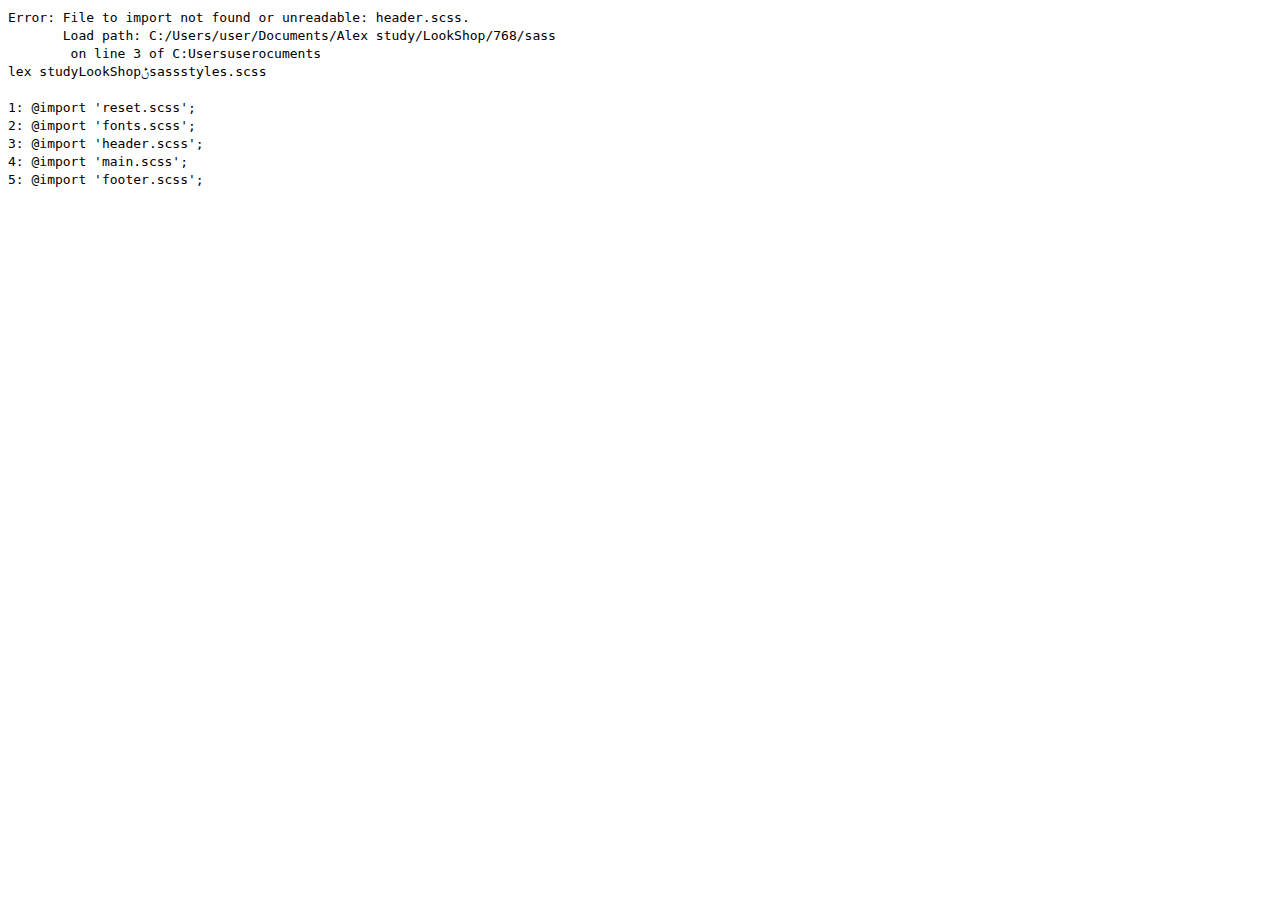
==== 768/index.html @ fcbd7b85 "starting 768 type of lookshop page" ====
<!DOCTYPE html>
<html lang="en">
<head>
  <meta charset="UTF-8">
  <meta http-equiv="X-UA-Compatible" content="IE=edge">
  <meta name="viewport" content="width=device-width, initial-scale=1.0">
  <title>Lookshop</title>
  <link rel="stylesheet" href="css/styles.css">
</head>
<body>
  
</body>
</html>
---- 768/css/styles.css ----
/*
Error: File to import not found or unreadable: header.scss.
       Load path: C:/Users/user/Documents/Alex study/LookShop/768/sass
        on line 3 of C:\Users\user\Documents\Alex study\LookShop\768\sass\styles.scss

1: @import 'reset.scss';
2: @import 'fonts.scss';
3: @import 'header.scss';
4: @import 'main.scss';
5: @import 'footer.scss';

Backtrace:
C:\Users\user\Documents\Alex study\LookShop\768\sass\styles.scss:3
C:/Program Files (x86)/Koala/rubygems/gems/sass-3.5.2/lib/sass/tree/import_node.rb:67:in `rescue in import'
C:/Program Files (x86)/Koala/rubygems/gems/sass-3.5.2/lib/sass/tree/import_node.rb:45:in `import'
C:/Program Files (x86)/Koala/rubygems/gems/sass-3.5.2/lib/sass/tree/import_node.rb:28:in `imported_file'
C:/Program Files (x86)/Koala/rubygems/gems/sass-3.5.2/lib/sass/tree/import_node.rb:37:in `css_import?'
C:/Program Files (x86)/Koala/rubygems/gems/sass-3.5.2/lib/sass/tree/visitors/perform.rb:314:in `visit_import'
C:/Program Files (x86)/Koala/rubygems/gems/sass-3.5.2/lib/sass/tree/visitors/base.rb:36:in `visit'
C:/Program Files (x86)/Koala/rubygems/gems/sass-3.5.2/lib/sass/tree/visitors/perform.rb:162:in `block in visit'
C:/Program Files (x86)/Koala/rubygems/gems/sass-3.5.2/lib/sass/stack.rb:79:in `block in with_base'
C:/Program Files (x86)/Koala/rubygems/gems/sass-3.5.2/lib/sass/stack.rb:135:in `with_frame'
C:/Program Files (x86)/Koala/rubygems/gems/sass-3.5.2/lib/sass/stack.rb:79:in `with_base'
C:/Program Files (x86)/Koala/rubygems/gems/sass-3.5.2/lib/sass/tree/visitors/perform.rb:162:in `visit'
C:/Program Files (x86)/Koala/rubygems/gems/sass-3.5.2/lib/sass/tree/visitors/base.rb:52:in `block in visit_children'
C:/Program Files (x86)/Koala/rubygems/gems/sass-3.5.2/lib/sass/tree/visitors/base.rb:52:in `map'
C:/Program Files (x86)/Koala/rubygems/gems/sass-3.5.2/lib/sass/tree/visitors/base.rb:52:in `visit_children'
C:/Program Files (x86)/Koala/rubygems/gems/sass-3.5.2/lib/sass/tree/visitors/perform.rb:171:in `block in visit_children'
C:/Program Files (x86)/Koala/rubygems/gems/sass-3.5.2/lib/sass/tree/visitors/perform.rb:183:in `with_environment'
C:/Program Files (x86)/Koala/rubygems/gems/sass-3.5.2/lib/sass/tree/visitors/perform.rb:170:in `visit_children'
C:/Program Files (x86)/Koala/rubygems/gems/sass-3.5.2/lib/sass/tree/visitors/base.rb:36:in `block in visit'
C:/Program Files (x86)/Koala/rubygems/gems/sass-3.5.2/lib/sass/tree/visitors/perform.rb:190:in `visit_root'
C:/Program Files (x86)/Koala/rubygems/gems/sass-3.5.2/lib/sass/tree/visitors/base.rb:36:in `visit'
C:/Program Files (x86)/Koala/rubygems/gems/sass-3.5.2/lib/sass/tree/visitors/perform.rb:161:in `visit'
C:/Program Files (x86)/Koala/rubygems/gems/sass-3.5.2/lib/sass/tree/visitors/perform.rb:10:in `visit'
C:/Program Files (x86)/Koala/rubygems/gems/sass-3.5.2/lib/sass/tree/root_node.rb:36:in `css_tree'
C:/Program Files (x86)/Koala/rubygems/gems/sass-3.5.2/lib/sass/tree/root_node.rb:29:in `render_with_sourcemap'
C:/Program Files (x86)/Koala/rubygems/gems/sass-3.5.2/lib/sass/engine.rb:389:in `_render_with_sourcemap'
C:/Program Files (x86)/Koala/rubygems/gems/sass-3.5.2/lib/sass/engine.rb:307:in `render_with_sourcemap'
C:/Program Files (x86)/Koala/rubygems/gems/sass-3.5.2/lib/sass/exec/sass_scss.rb:391:in `run'
C:/Program Files (x86)/Koala/rubygems/gems/sass-3.5.2/lib/sass/exec/sass_scss.rb:63:in `process_result'
C:/Program Files (x86)/Koala/rubygems/gems/sass-3.5.2/lib/sass/exec/base.rb:52:in `parse'
C:/Program Files (x86)/Koala/rubygems/gems/sass-3.5.2/lib/sass/exec/base.rb:19:in `parse!'
C:/Program Files (x86)/Koala/rubygems/gems/sass-3.5.2/bin/sass:13:in `<top (required)>'
C:/Program Files (x86)/Koala/bin/sass:22:in `load'
C:/Program Files (x86)/Koala/bin/sass:22:in `<main>'
*/
body:before {
  white-space: pre;
  font-family: monospace;
  content: "Error: File to import not found or unreadable: header.scss.\A        Load path: C:/Users/user/Documents/Alex study/LookShop/768/sass\A         on line 3 of C:\Users\user\Documents\Alex study\LookShop\768\sass\styles.scss\A \A 1: @import 'reset.scss';\A 2: @import 'fonts.scss';\A 3: @import 'header.scss';\A 4: @import 'main.scss';\A 5: @import 'footer.scss';"; }
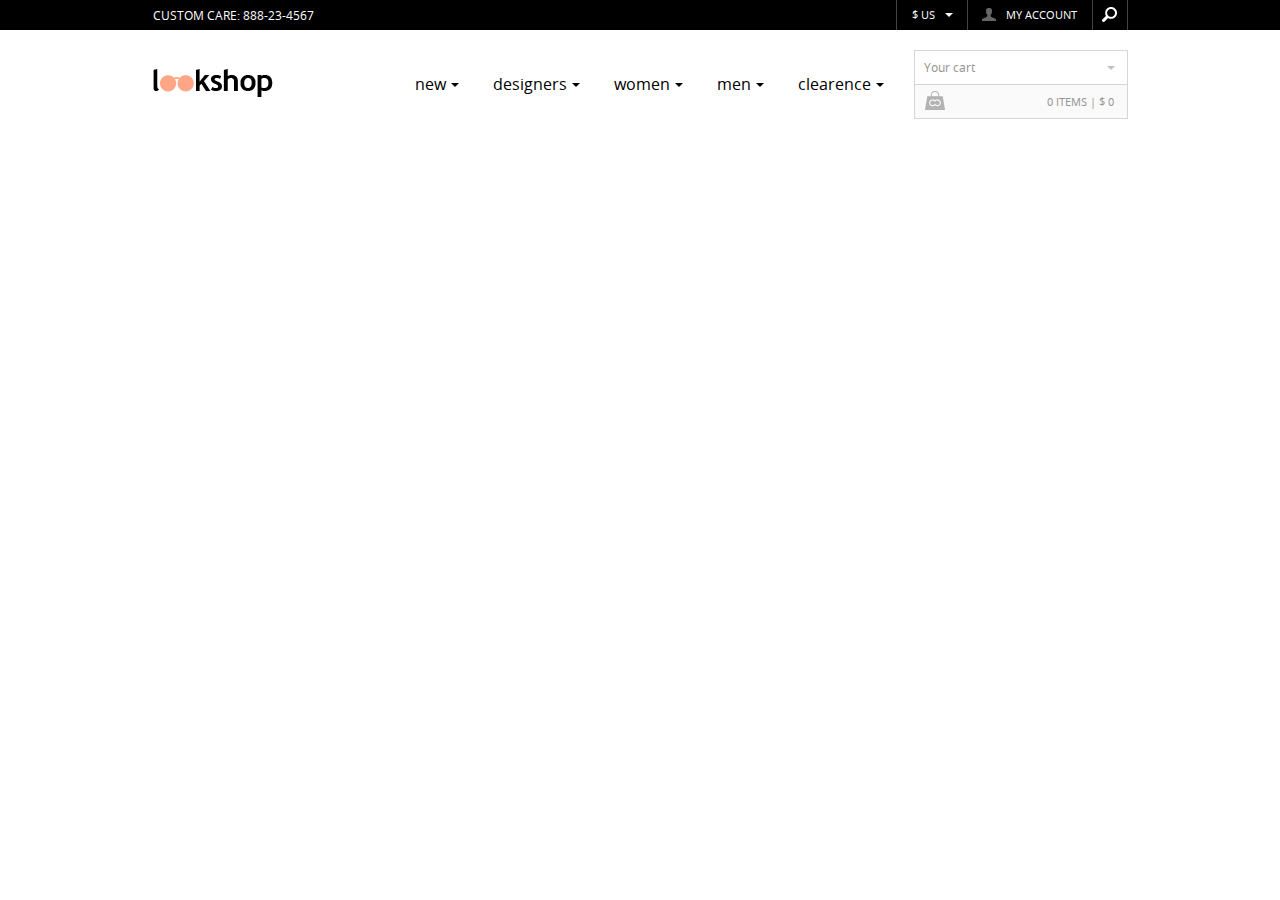
==== commit 09b85b45: "create 768 type of header part" ====
--- a/768/index.html
+++ b/768/index.html
@@ -8,6 +8,81 @@
   <link rel="stylesheet" href="css/styles.css">
 </head>
 <body>
-  
+<!-- header -->
+  <header class="header-wrapper">
+    <div class="header-top-container">
+      <div class="header-top-block header-work-block">
+        <a class="custom-care-link" href="tel:888234567">custom care: 888-23-4567</a>
+        <div class="my-account-block">
+          <div class="country-box">
+            <input class="country-item" type="checkbox">
+            <p class="country-name">$ us</p>
+            <span></span>
+            <ul class="country-list">
+              <li>&#8364; de</li>
+              <li>&#8364; fr</li>
+              <li>&#8364; it</li>
+              <li>&#8372; ukr</li>
+            </ul>
+          </div>
+          <a class="my-account-link" href="#">
+            <img src="img/user-icon.png" alt="user-icon">
+            my account
+          </a>
+          <button class="search-button" type="button">
+            <img src="img/search-icon.png" alt="search-icon">
+          </button>
+        </div>
+      </div>
+    </div>
+    <div class="header-bottom-container">
+      <div class="header-bottom-block header-work-block">
+        <a class="logo" href="#">
+          <img src="img/logo.png" alt="logo">
+        </a>
+        <nav class="navigation-list">
+          <a href="#">new</a>
+          <a href="#">designers</a>
+          <a href="#">women</a>
+          <a href="#">men</a>
+          <a href="#">clearence</a>
+        </nav>
+        <div class="cart-basket-block">
+          <div class="Your-cart-box">
+            <p class="Your-cart-item">Your cart</p>
+            <span class="drop-down"></span>
+            <input type="checkbox">
+            <ul class="cart-list">
+              <li class="cart-list-item">0000 0000 0000 0000</li>
+              <li class="cart-list-item">1111 1111 1111 1111</li>
+              <li class="cart-list-item">2222 2222 2222 2222</li>
+              <li class="cart-list-item">3333 3333 3333 3333</li>
+            </ul>
+          </div>
+          <div class="basket-box">
+            <a href="#">
+              <img src="img/Vector_Smart_Object.png" alt="basket-icon">
+            </a>
+            <p class="basket-description">0 items  |  $ 0</p>
+          </div>
+        </div>
+        <div class="header-tablet-nav-menu-block header-work-block">
+          <input id="ckeck-menu" type="checkbox">
+          <label class="menu-title" for="ckeck-menu">menu</label>
+          <span class="burger-line first"></span>
+          <span class="burger-line second"></span>
+          <span class="burger-line third"></span>
+          <span class="burger-line fourth"></span>
+          <nav class="nav-menu">
+            <a href="#">new</a>
+            <a href="#">designers</a>
+            <a href="#">women</a>
+            <a href="#">men</a>
+            <a href="#">clearence</a>
+          </nav>
+        </div>
+      </div> 
+    </div>
+  </header>
 </body>
 </html>--- a/768/css/styles.css
+++ b/768/css/styles.css
@@ -1,51 +1,404 @@
-/*
-Error: File to import not found or unreadable: header.scss.
-       Load path: C:/Users/user/Documents/Alex study/LookShop/768/sass
-        on line 3 of C:\Users\user\Documents\Alex study\LookShop\768\sass\styles.scss
-
-1: @import 'reset.scss';
-2: @import 'fonts.scss';
-3: @import 'header.scss';
-4: @import 'main.scss';
-5: @import 'footer.scss';
-
-Backtrace:
-C:\Users\user\Documents\Alex study\LookShop\768\sass\styles.scss:3
-C:/Program Files (x86)/Koala/rubygems/gems/sass-3.5.2/lib/sass/tree/import_node.rb:67:in `rescue in import'
-C:/Program Files (x86)/Koala/rubygems/gems/sass-3.5.2/lib/sass/tree/import_node.rb:45:in `import'
-C:/Program Files (x86)/Koala/rubygems/gems/sass-3.5.2/lib/sass/tree/import_node.rb:28:in `imported_file'
-C:/Program Files (x86)/Koala/rubygems/gems/sass-3.5.2/lib/sass/tree/import_node.rb:37:in `css_import?'
-C:/Program Files (x86)/Koala/rubygems/gems/sass-3.5.2/lib/sass/tree/visitors/perform.rb:314:in `visit_import'
-C:/Program Files (x86)/Koala/rubygems/gems/sass-3.5.2/lib/sass/tree/visitors/base.rb:36:in `visit'
-C:/Program Files (x86)/Koala/rubygems/gems/sass-3.5.2/lib/sass/tree/visitors/perform.rb:162:in `block in visit'
-C:/Program Files (x86)/Koala/rubygems/gems/sass-3.5.2/lib/sass/stack.rb:79:in `block in with_base'
-C:/Program Files (x86)/Koala/rubygems/gems/sass-3.5.2/lib/sass/stack.rb:135:in `with_frame'
-C:/Program Files (x86)/Koala/rubygems/gems/sass-3.5.2/lib/sass/stack.rb:79:in `with_base'
-C:/Program Files (x86)/Koala/rubygems/gems/sass-3.5.2/lib/sass/tree/visitors/perform.rb:162:in `visit'
-C:/Program Files (x86)/Koala/rubygems/gems/sass-3.5.2/lib/sass/tree/visitors/base.rb:52:in `block in visit_children'
-C:/Program Files (x86)/Koala/rubygems/gems/sass-3.5.2/lib/sass/tree/visitors/base.rb:52:in `map'
-C:/Program Files (x86)/Koala/rubygems/gems/sass-3.5.2/lib/sass/tree/visitors/base.rb:52:in `visit_children'
-C:/Program Files (x86)/Koala/rubygems/gems/sass-3.5.2/lib/sass/tree/visitors/perform.rb:171:in `block in visit_children'
-C:/Program Files (x86)/Koala/rubygems/gems/sass-3.5.2/lib/sass/tree/visitors/perform.rb:183:in `with_environment'
-C:/Program Files (x86)/Koala/rubygems/gems/sass-3.5.2/lib/sass/tree/visitors/perform.rb:170:in `visit_children'
-C:/Program Files (x86)/Koala/rubygems/gems/sass-3.5.2/lib/sass/tree/visitors/base.rb:36:in `block in visit'
-C:/Program Files (x86)/Koala/rubygems/gems/sass-3.5.2/lib/sass/tree/visitors/perform.rb:190:in `visit_root'
-C:/Program Files (x86)/Koala/rubygems/gems/sass-3.5.2/lib/sass/tree/visitors/base.rb:36:in `visit'
-C:/Program Files (x86)/Koala/rubygems/gems/sass-3.5.2/lib/sass/tree/visitors/perform.rb:161:in `visit'
-C:/Program Files (x86)/Koala/rubygems/gems/sass-3.5.2/lib/sass/tree/visitors/perform.rb:10:in `visit'
-C:/Program Files (x86)/Koala/rubygems/gems/sass-3.5.2/lib/sass/tree/root_node.rb:36:in `css_tree'
-C:/Program Files (x86)/Koala/rubygems/gems/sass-3.5.2/lib/sass/tree/root_node.rb:29:in `render_with_sourcemap'
-C:/Program Files (x86)/Koala/rubygems/gems/sass-3.5.2/lib/sass/engine.rb:389:in `_render_with_sourcemap'
-C:/Program Files (x86)/Koala/rubygems/gems/sass-3.5.2/lib/sass/engine.rb:307:in `render_with_sourcemap'
-C:/Program Files (x86)/Koala/rubygems/gems/sass-3.5.2/lib/sass/exec/sass_scss.rb:391:in `run'
-C:/Program Files (x86)/Koala/rubygems/gems/sass-3.5.2/lib/sass/exec/sass_scss.rb:63:in `process_result'
-C:/Program Files (x86)/Koala/rubygems/gems/sass-3.5.2/lib/sass/exec/base.rb:52:in `parse'
-C:/Program Files (x86)/Koala/rubygems/gems/sass-3.5.2/lib/sass/exec/base.rb:19:in `parse!'
-C:/Program Files (x86)/Koala/rubygems/gems/sass-3.5.2/bin/sass:13:in `<top (required)>'
-C:/Program Files (x86)/Koala/bin/sass:22:in `load'
-C:/Program Files (x86)/Koala/bin/sass:22:in `<main>'
-*/
-body:before {
-  white-space: pre;
-  font-family: monospace;
-  content: "Error: File to import not found or unreadable: header.scss.\A        Load path: C:/Users/user/Documents/Alex study/LookShop/768/sass\A         on line 3 of C:\Users\user\Documents\Alex study\LookShop\768\sass\styles.scss\A \A 1: @import 'reset.scss';\A 2: @import 'fonts.scss';\A 3: @import 'header.scss';\A 4: @import 'main.scss';\A 5: @import 'footer.scss';"; }
+html, body, div, span, applet, object, iframe,
+h1, h2, h3, h4, h5, h6, p, blockquote, pre,
+a, abbr, acronym, address, big, cite, code,
+del, dfn, em, img, ins, kbd, q, s, samp,
+small, strike, strong, sub, sup, tt, var,
+b, u, i, center,
+dl, dt, dd, ol, ul, li,
+fieldset, form, label, legend,
+table, caption, tbody, tfoot, thead, tr, th, td,
+article, aside, canvas, details, embed,
+figure, figcaption, footer, header, hgroup,
+menu, nav, output, ruby, section, summary,
+time, mark, audio, video {
+  margin: 0;
+  padding: 0;
+  border: 0;
+  font-size: 100%;
+  font: inherit;
+  vertical-align: baseline; }
+
+/* HTML5 display-role reset for older browsers */
+article, aside, details, figcaption, figure,
+footer, header, hgroup, menu, nav, section {
+  display: block; }
+
+body {
+  line-height: 1; }
+
+ol, ul {
+  list-style: none; }
+
+blockquote, q {
+  quotes: none; }
+
+blockquote:before, blockquote:after,
+q:before, q:after {
+  content: '';
+  content: none; }
+
+table {
+  border-collapse: collapse;
+  border-spacing: 0; }
+
+* {
+  box-sizing: border-box; }
+
+body {
+  min-height: 100%;
+  overflow: hidden; }
+
+a {
+  text-decoration: none; }
+
+button,
+input {
+  margin: 0;
+  padding: 0;
+  cursor: pointer; }
+
+/*! Generated by Font Squirrel (https://www.fontsquirrel.com) on June 30, 2021 */
+@font-face {
+  font-family: 'open_sansbold';
+  src: url("../css/fonts/opensans/opensans-bold-webfont.eot");
+  src: url("../css/fonts/opensans/opensans-bold-webfont.eot?#iefix") format("embedded-opentype"), url("../css/fonts/opensans/opensans-bold-webfont.woff2") format("woff2"), url("../css/fonts/opensans/opensans-bold-webfont.woff") format("woff"), url("../css/fonts/opensans/opensans-bold-webfont.ttf") format("truetype"), url("../css/fonts/opensans/opensans-bold-webfont.svg#open_sansbold") format("svg");
+  font-weight: normal;
+  font-style: normal; }
+@font-face {
+  font-family: 'open_sansbold_italic';
+  src: url("../css/fonts/opensans/opensans-bolditalic-webfont.eot");
+  src: url("../css/fonts/opensans/opensans-bolditalic-webfont.eot?#iefix") format("embedded-opentype"), url("../css/fonts/opensans/opensans-bolditalic-webfont.woff2") format("woff2"), url("../css/fonts/opensans/opensans-bolditalic-webfont.woff") format("woff"), url("../css/fonts/opensans/opensans-bolditalic-webfont.ttf") format("truetype"), url("../css/fonts/opensans/opensans-bolditalic-webfont.svg#open_sansbold_italic") format("svg");
+  font-weight: normal;
+  font-style: normal; }
+@font-face {
+  font-family: 'open_sansextrabold';
+  src: url("../css/fonts/opensans/opensans-extrabold-webfont.eot");
+  src: url("../css/fonts/opensans/opensans-extrabold-webfont.eot?#iefix") format("embedded-opentype"), url("../css/fonts/opensans/opensans-extrabold-webfont.woff2") format("woff2"), url("../css/fonts/opensans/opensans-extrabold-webfont.woff") format("woff"), url("../css/fonts/opensans/opensans-extrabold-webfont.ttf") format("truetype"), url("../css/fonts/opensans/opensans-extrabold-webfont.svg#open_sansextrabold") format("svg");
+  font-weight: normal;
+  font-style: normal; }
+@font-face {
+  font-family: 'open_sansitalic';
+  src: url("../css/fonts/opensans/opensans-italic-webfont.eot");
+  src: url("../css/fonts/opensans/opensans-italic-webfont.eot?#iefix") format("embedded-opentype"), url("../css/fonts/opensans/opensans-italic-webfont.woff2") format("woff2"), url("../css/fonts/opensans/opensans-italic-webfont.woff") format("woff"), url("../css/fonts/opensans/opensans-italic-webfont.ttf") format("truetype"), url("../css/fonts/opensans/opensans-italic-webfont.svg#open_sansitalic") format("svg");
+  font-weight: normal;
+  font-style: normal; }
+@font-face {
+  font-family: 'open_sanslight';
+  src: url("../css/fonts/opensans/opensans-light-webfont.eot");
+  src: url("../css/fonts/opensans/opensans-light-webfont.eot?#iefix") format("embedded-opentype"), url("../css/fonts/opensans/opensans-light-webfont.woff2") format("woff2"), url("../css/fonts/opensans/opensans-light-webfont.woff") format("woff"), url("../css/fonts/opensans/opensans-light-webfont.ttf") format("truetype"), url("../css/fonts/opensans/opensans-light-webfont.svg#open_sanslight") format("svg");
+  font-weight: normal;
+  font-style: normal; }
+@font-face {
+  font-family: 'open_sanslight_italic';
+  src: url("../css/fonts/opensans/opensans-lightitalic-webfont.eot");
+  src: url("../css/fonts/opensans/opensans-lightitalic-webfont.eot?#iefix") format("embedded-opentype"), url("../css/fonts/opensans/opensans-lightitalic-webfont.woff2") format("woff2"), url("../css/fonts/opensans/opensans-lightitalic-webfont.woff") format("woff"), url("../css/fonts/opensans/opensans-lightitalic-webfont.ttf") format("truetype"), url("../css/fonts/opensans/opensans-lightitalic-webfont.svg#open_sanslight_italic") format("svg");
+  font-weight: normal;
+  font-style: normal; }
+@font-face {
+  font-family: 'open_sansregular';
+  src: url("../css/fonts/opensans/opensans-regular-webfont.eot");
+  src: url("../css/fonts/opensans/opensans-regular-webfont.eot?#iefix") format("embedded-opentype"), url("../css/fonts/opensans/opensans-regular-webfont.woff2") format("woff2"), url("../css/fonts/opensans/opensans-regular-webfont.woff") format("woff"), url("../css/fonts/opensans/opensans-regular-webfont.ttf") format("truetype"), url("../css/fonts/opensans/opensans-regular-webfont.svg#open_sansregular") format("svg");
+  font-weight: normal;
+  font-style: normal; }
+@font-face {
+  font-family: 'open_sanssemibold';
+  src: url("../css/fonts/opensans/opensans-semibold-webfont.eot");
+  src: url("../css/fonts/opensans/opensans-semibold-webfont.eot?#iefix") format("embedded-opentype"), url("../css/fonts/opensans/opensans-semibold-webfont.woff2") format("woff2"), url("../css/fonts/opensans/opensans-semibold-webfont.woff") format("woff"), url("../css/fonts/opensans/opensans-semibold-webfont.ttf") format("truetype"), url("../css/fonts/opensans/opensans-semibold-webfont.svg#open_sanssemibold") format("svg");
+  font-weight: normal;
+  font-style: normal; }
+@font-face {
+  font-family: 'open_sanssemibold_italic';
+  src: url("../css/fonts/opensans/opensans-semibolditalic-webfont.eot");
+  src: url("../css/fonts/opensans/opensans-semibolditalic-webfont.eot?#iefix") format("embedded-opentype"), url("../css/fonts/opensans/opensans-semibolditalic-webfont.woff2") format("woff2"), url("../css/fonts/opensans/opensans-semibolditalic-webfont.woff") format("woff"), url("../css/fonts/opensans/opensans-semibolditalic-webfont.ttf") format("truetype"), url("../css/fonts/opensans/opensans-semibolditalic-webfont.svg#open_sanssemibold_italic") format("svg");
+  font-weight: normal;
+  font-style: normal; }
+/*! Generated by Font Squirrel (https://www.fontsquirrel.com) on August 31, 2021 */
+@font-face {
+  font-family: 'open_sans_condensedbold';
+  src: url("../css/fonts/opensans_condensed/opensanscondensed-bold-webfont.eot");
+  src: url("../css/fonts/opensans_condensed/opensanscondensed-bold-webfont.eot?#iefix") format("embedded-opentype"), url("../css/fonts/opensans_condensed/opensanscondensed-bold-webfont.woff2") format("woff2"), url("../css/fonts/opensans_condensed/opensanscondensed-bold-webfont.woff") format("woff"), url("../css/fonts/opensans_condensed/opensanscondensed-bold-webfont.ttf") format("truetype"), url("../css/fonts/opensans_condensed/opensanscondensed-bold-webfont.svg#open_sans_condensedbold") format("svg");
+  font-weight: normal;
+  font-style: normal; }
+@font-face {
+  font-family: 'open_sans_condensedlight';
+  src: url("../css/fonts/opensans_condensed/opensanscondensed-light-webfont.eot");
+  src: url("../css/fonts/opensans_condensed/opensanscondensed-light-webfont.eot?#iefix") format("embedded-opentype"), url("../css/fonts/opensans_condensed/opensanscondensed-light-webfont.woff2") format("woff2"), url("../css/fonts/opensans_condensed/opensanscondensed-light-webfont.woff") format("woff"), url("../css/fonts/opensans_condensed/opensanscondensed-light-webfont.ttf") format("truetype"), url("../css/fonts/opensans_condensed/opensanscondensed-light-webfont.svg#open_sans_condensedlight") format("svg");
+  font-weight: normal;
+  font-style: normal; }
+@font-face {
+  font-family: 'open_sans_condensedLtIt';
+  src: url("../css/fonts/opensans_condensed/opensanscondensed-lightitalic-webfont.eot");
+  src: url("../css/fonts/opensans_condensed/opensanscondensed-lightitalic-webfont.eot?#iefix") format("embedded-opentype"), url("../css/fonts/opensans_condensed/opensanscondensed-lightitalic-webfont.woff2") format("woff2"), url("../css/fonts/opensans_condensed/opensanscondensed-lightitalic-webfont.woff") format("woff"), url("../css/fonts/opensans_condensed/opensanscondensed-lightitalic-webfont.ttf") format("truetype"), url("../css/fonts/opensans_condensed/opensanscondensed-lightitalic-webfont.svg#open_sans_condensedLtIt") format("svg");
+  font-weight: normal;
+  font-style: normal; }
+.header-work-block {
+  max-width: 995px;
+  padding: 0 10px;
+  margin: 0 auto;
+  display: flex;
+  align-items: center; }
+
+.header-top-container {
+  background: #000; }
+  .header-top-container .header-top-block {
+    justify-content: space-between; }
+    .header-top-container .header-top-block .custom-care-link {
+      color: #fff;
+      text-transform: uppercase;
+      font-family: "open_sansregular";
+      font-size: 12px; }
+    .header-top-container .header-top-block .my-account-block {
+      display: flex;
+      align-items: center;
+      line-height: 30px;
+      border-right: 1px solid #444; }
+      .header-top-container .header-top-block .my-account-block .country-box {
+        border-left: 1px solid #444;
+        position: relative;
+        padding: 0 14px 0 15px;
+        display: flex;
+        align-items: center; }
+        .header-top-container .header-top-block .my-account-block .country-box .country-item {
+          position: absolute;
+          top: 0;
+          left: 0;
+          width: 100%;
+          height: 100%;
+          opacity: 0; }
+        .header-top-container .header-top-block .my-account-block .country-box .country-name {
+          color: #fff;
+          font-family: "open_sansregular";
+          font-size: 11px;
+          text-transform: uppercase;
+          margin: 0 10px 0 0; }
+        .header-top-container .header-top-block .my-account-block .country-box span {
+          border-top: 4px solid #fff;
+          border-left: 4px solid transparent;
+          border-right: 4px solid transparent; }
+        .header-top-container .header-top-block .my-account-block .country-box .country-list {
+          position: absolute;
+          top: 100%;
+          left: 0;
+          right: 0;
+          display: none;
+          background: #000;
+          padding: 0 0 0 15px;
+          cursor: pointer;
+          z-index: 1; }
+          .header-top-container .header-top-block .my-account-block .country-box .country-list li {
+            color: #fff;
+            line-height: 30px;
+            font-family: "open_sansregular";
+            font-size: 11px;
+            text-transform: uppercase; }
+        .header-top-container .header-top-block .my-account-block .country-box .country-item:checked ~ .country-list {
+          display: block; }
+      .header-top-container .header-top-block .my-account-block .my-account-link {
+        padding: 0 15px 0 14px;
+        color: #fff;
+        text-transform: uppercase;
+        font-family: "open_sansregular";
+        font-size: 11px;
+        border-left: 1px solid #444;
+        border-right: 1px solid #444; }
+        .header-top-container .header-top-block .my-account-block .my-account-link img {
+          margin: 0 7px 0 0;
+          transform: translateY(2px); }
+      .header-top-container .header-top-block .my-account-block .search-button {
+        border: none;
+        background: transparent;
+        padding: 0;
+        line-height: 30px; }
+        .header-top-container .header-top-block .my-account-block .search-button img {
+          width: 100%;
+          padding: 0 10px 0 9px;
+          transform: translateY(3px); }
+
+.header-bottom-block {
+  justify-content: space-between;
+  padding: 20px 10px;
+  flex-wrap: wrap; }
+
+.logo {
+  flex-grow: 1; }
+
+.navigation-list a {
+  color: #000;
+  font-family: "open_sansregular";
+  font-size: 16px;
+  position: relative;
+  padding: 0 13px 0 0;
+  margin: 0 30px 0 0; }
+
+.navigation-list a::after {
+  content: '';
+  position: absolute;
+  top: 50%;
+  right: 0;
+  transform: translateY(-25%);
+  border-top: 4px solid #000;
+  border-left: 4px solid transparent;
+  border-right: 4px solid transparent; }
+
+.Your-cart-box {
+  display: flex;
+  justify-content: space-between;
+  align-items: center;
+  padding: 0 12px 0 9px;
+  width: 214px;
+  line-height: 33px;
+  border: 1px solid #d6d6d6;
+  position: relative; }
+  .Your-cart-box .Your-cart-item {
+    color: #949393;
+    font-family: "open_sansregular";
+    font-size: 12px; }
+  .Your-cart-box .drop-down {
+    border-top: 4px solid #c1c1c1;
+    border-left: 4px solid transparent;
+    border-right: 4px solid transparent; }
+  .Your-cart-box input {
+    opacity: 0;
+    position: absolute;
+    top: 0;
+    left: 0;
+    width: 100%;
+    height: 100%; }
+  .Your-cart-box .cart-list {
+    position: absolute;
+    top: 100%;
+    left: -1px;
+    right: -1px;
+    display: none;
+    z-index: 1;
+    background: #fff;
+    border: 1px solid #d6d6d6; }
+    .Your-cart-box .cart-list .cart-list-item {
+      line-height: 33px;
+      color: #949393;
+      font-family: "open_sansregular";
+      font-size: 12px;
+      padding: 0 0 0 9px;
+      cursor: pointer; }
+    .Your-cart-box .cart-list .cart-list-item:hover {
+      background: #fafafa; }
+
+.Your-cart-box input:checked ~ .cart-list {
+  display: block; }
+
+.basket-box {
+  border-left: 1px solid #d6d6d6;
+  border-right: 1px solid #d6d6d6;
+  border-bottom: 1px solid #d6d6d6;
+  background: #fafafa;
+  padding: 0 13px 0 10px;
+  line-height: 33px;
+  display: flex;
+  justify-content: space-between;
+  align-items: center; }
+  .basket-box a {
+    transform: translateY(3px); }
+  .basket-box .basket-description {
+    color: #949393;
+    font-family: "open_sansregular";
+    font-size: 11px;
+    text-transform: uppercase; }
+
+.header-tablet-nav-menu-block {
+  display: none;
+  height: 48px;
+  background: #fd926d;
+  position: relative;
+  width: 100%; }
+  .header-tablet-nav-menu-block #ckeck-menu {
+    display: none; }
+  .header-tablet-nav-menu-block .menu-title {
+    color: #fff;
+    font-family: "open_sansregular";
+    font-size: 18px;
+    text-transform: uppercase;
+    position: absolute;
+    top: 0;
+    left: 0;
+    width: 100%;
+    height: 100%;
+    cursor: pointer;
+    z-index: 2;
+    padding: 16px; }
+  .header-tablet-nav-menu-block .burger-line {
+    position: absolute;
+    top: 14px;
+    right: 17px;
+    width: 22px;
+    height: 4px;
+    border-radius: 100px 100px 100px 100px;
+    background: #fff;
+    transition: all 0.5s ease; }
+  .header-tablet-nav-menu-block .second,
+  .header-tablet-nav-menu-block .third {
+    top: 22px; }
+  .header-tablet-nav-menu-block .fourth {
+    top: 30px; }
+  .header-tablet-nav-menu-block .nav-menu {
+    position: absolute;
+    top: 100%;
+    left: 50%;
+    transform: translateX(-50%);
+    width: 100%;
+    text-align: center;
+    background: #fd926d;
+    max-height: 0;
+    overflow: hidden;
+    transition: all 0.5s ease; }
+  .header-tablet-nav-menu-block .nav-menu a {
+    color: #000;
+    font-family: "open_sansregular";
+    font-size: 16px;
+    position: relative;
+    display: block;
+    line-height: 30px;
+    padding: 0 20px 0 0; }
+  .header-tablet-nav-menu-block .nav-menu a::after {
+    content: '';
+    position: absolute;
+    top: 50%;
+    left: 55%;
+    transform: translateY(-25%);
+    border-top: 4px solid transparent;
+    border-left: 4px solid #000;
+    border-bottom: 4px solid transparent; }
+
+#ckeck-menu:checked ~ .nav-menu {
+  max-height: 150px;
+  font-size: 16px; }
+
+#ckeck-menu:checked ~ .first {
+  display: none; }
+
+#ckeck-menu:checked ~ .fourth {
+  display: none; }
+
+#ckeck-menu:checked ~ .second {
+  transform: rotate(45deg); }
+
+#ckeck-menu:checked ~ .third {
+  transform: rotate(-45deg); }
+
+@media screen and (max-width: 768px) {
+  .header-work-block {
+    max-width: 760px;
+    padding: 0 15px; }
+
+  .header-bottom-block {
+    padding: 20px 15px 17px; }
+
+  .navigation-list {
+    display: none; }
+
+  .cart-basket-block {
+    margin: 0 0 20px 0; }
+
+  .header-tablet-nav-menu-block {
+    display: block; } }
+
+/*# sourceMappingURL=styles.css.map */
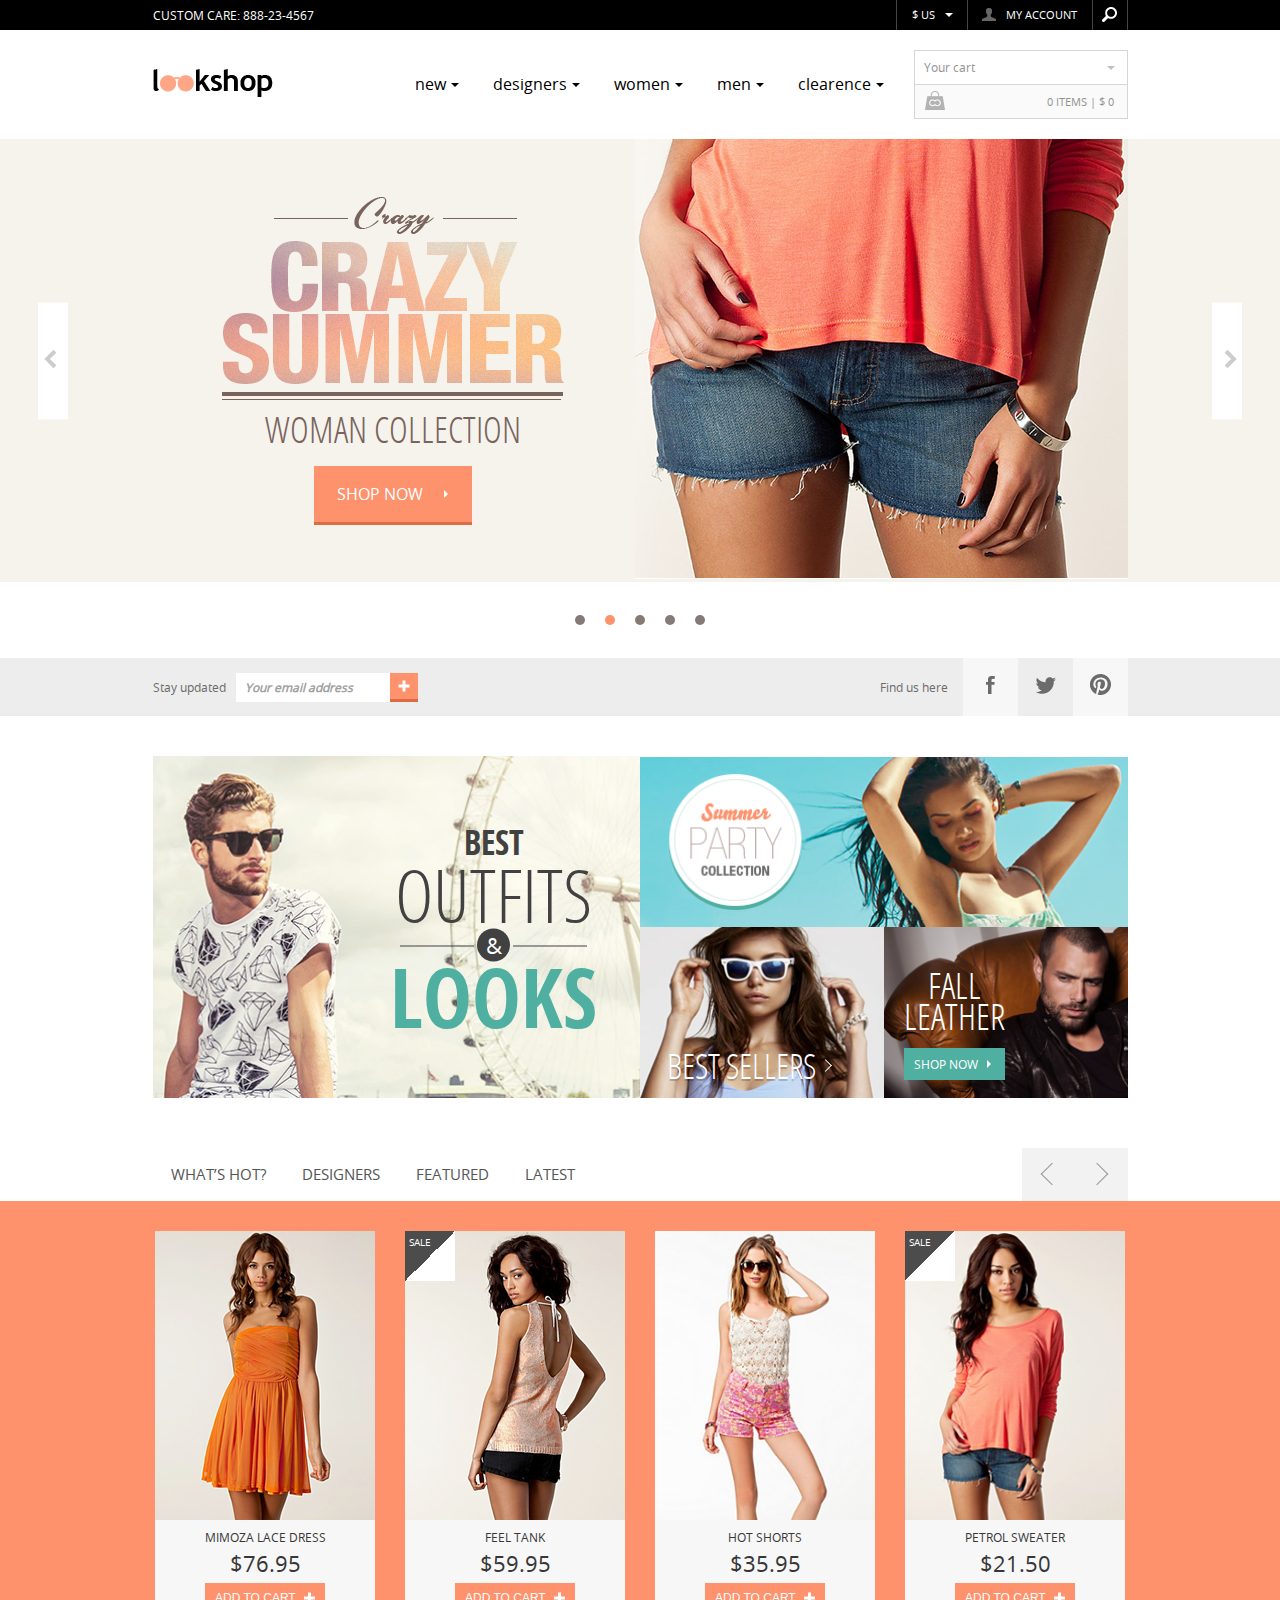
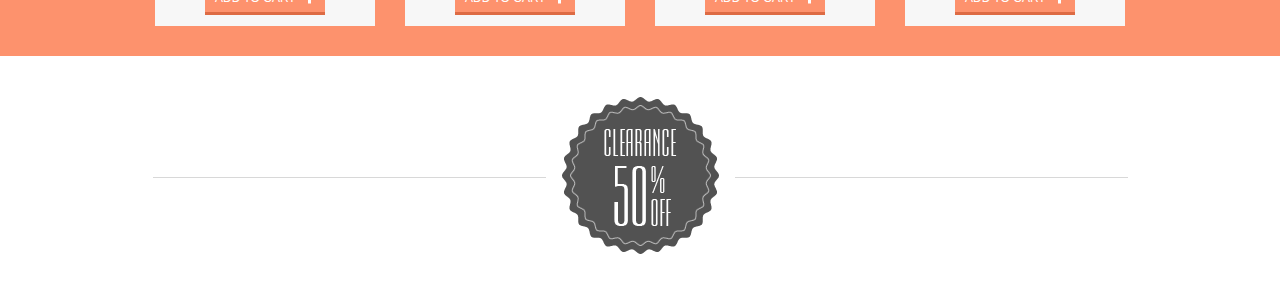
==== commit ee89ab5b: "continue 768 size of main page" ====
--- a/768/index.html
+++ b/768/index.html
@@ -84,5 +84,211 @@
       </div> 
     </div>
   </header>
+<!-- main -->
+  <main class="main-wrapper">
+  <!-- slider -->
+    <div class="slider-wrapper">
+      <div class="slider-container">
+        <button class="btn-left">
+          <span class="arrow-left"></span>
+        </button>
+        <button class="btn-right">
+          <span class="arrow-right"></span>
+        </button>
+        <div class="slider-box main-work-block">
+          <div class="crazy-summer-block">
+            <img class="slider-img-left" src="img/crazy-summer-icon.png" alt="crazy-summer-icon">
+            <h3 class="crazy-summer-icon-title">woman collection</h3>
+            <a class="shop-now-link" href="#">shop now</a>
+          </div>
+          <div class="slider-image-block">
+            <img class="slider-img-right" src="img/slider-img-correct.png" alt="slider-img">
+          </div>
+        </div>
+      </div>
+    </div>
+  <!-- bullet area -->
+    <div class="bullet-wrapper">
+      <div class="bullet-container">
+        <ul class="bullet-list">
+          <li class="bullet-list-item"></li>
+          <li class="bullet-list-item active"></li>
+          <li class="bullet-list-item"></li>
+          <li class="bullet-list-item"></li>
+          <li class="bullet-list-item"></li>
+        </ul>
+      </div>
+    </div>
+  <!-- email address area -->
+    <div class="email-address-networks-wrapper">
+      <div class="email-address-networks-container main-work-block">
+        <div class="email-address-block">
+          <p class="stay-updated-item">Stay updated</p>
+          <input class="email-address-string" type="text" placeholder="Your email address">
+          <button class="email-btn" type="button"></button>
+        </div>
+        <div class="networks-block">
+          <p class="networks-block-desc">Find us here</p>
+          <ul class="networks-list">
+            <li class="networks-list-item">
+              <a class="facebook-link" href="#">
+                <img src="img/facebook.png" alt="facebook">
+              </a>
+            </li>
+            <li class="networks-list-item">
+              <a class="twitter-link" href="#">
+                <img src="img/twitter.png" alt="twitter">
+              </a>
+            </li>
+            <li class="networks-list-item">
+              <a class="pinterest-link" href="#">
+                <img src="img/pinterest.png" alt="pinterest">
+              </a>
+            </li>
+          </ul>
+        </div>
+      </div>
+    </div>
+  <!-- sale board area -->
+    <div class="sale-board-wrapper">
+      <div class="sale-board-container main-work-block">
+        <div class="board-part-left board-links-parent">
+          <img src="img/best-outfits-and-looks.png" alt="best-outfits-and-looks">
+          <a class="board-link" href="#"></a>
+          <div class="board-description-block">
+            <h3 class="best-title">best</h3>
+            <h2 class="outfits-title">outfits</h2>
+            <span class="and-delimiter">&</span>
+            <h2 class="looks-title">looks</h2>
+          </div>
+        </div>
+        <div class="board-part-right">
+          <div class="top-board-item board-links-parent">
+            <img src="img/summer-party-collection.png" alt="summer-party-collection">
+            <a class="board-link" href="#"></a>
+          </div>
+          <div class="bottom-board-item">
+            <div class="bottom-board-item-left board-links-parent">
+              <img src="img/best-sellers.png" alt="best-sellers">
+              <a class="board-link" href="#"></a>
+              <div class="best-sellers-block">
+                <h3 class="best-sellers-title">best sellers</h3>
+                <span class="arrow-right"></span>
+              </div>
+            </div>
+            <div class="bottom-board-item-right board-links-parent">
+              <img src="img/fall-leather.png" alt="fall-leather">
+              <a class="board-link" href="#"></a>
+              <div class="fall-leather-block">
+                <h3 class="fall-leather-title">fall<br>leather</h3>
+                <p class="shop-now-paragraph">
+                  shop now
+                  <span class="pars-arrow-right"></span>
+                </p>
+              </div>
+            </div>
+          </div>
+        </div>
+      </div>
+    </div>
+  <!-- sales roll area -->
+    <div class="sale-roll-wrapper">
+      <div class="roll-menu-container main-work-block">
+        <ul class="roll-menu-list">
+          <li class="roll-menu-list-item">
+            <input type="radio" name="peach">
+            <a class="roll-menu-link" href="#">what’s hot?</a>
+          </li>
+          <li class="roll-menu-list-item">
+            <input type="radio" name="peach">
+            <a class="roll-menu-link" href="#">designers</a>
+          </li>
+          <li class="roll-menu-list-item">
+            <input type="radio" name="peach">
+            <a class="roll-menu-link" href="#">featured</a>
+          </li>
+          <li class="roll-menu-list-item">
+            <input type="radio" name="peach">
+            <a class="roll-menu-link" href="#">latest</a>
+          </li>
+        </ul>
+        <div class="choice-buttons-block">
+          <button class="btn-left">
+            <input class="radio-item" type="radio" name="peach-right">
+            <span class="main-element-left"></span>
+          </button>
+          <button class="btn-right">
+            <input class="radio-item" type="radio" name="peach-right">
+            <span class="main-element-right"></span>
+          </button>
+        </div>
+      </div>
+      <div class="rolls-wrapper">
+        <div class="rolls-container">
+          <div class="rolls-block">
+            <div class="sale-marker">sale</div>
+            <img class="image-slide" src="img/mimosa-lace-dress.png" alt="mimosa-lace-dress">
+            <a class="salepunkt" href="#">
+              <span class="saledot">shop it</span>
+            </a>
+            <div class="image-sale-description-block">
+              <p class="description-title">mimoza lace dress</p>
+              <p class="price-item">$76.95</p>
+              <button class="button-slide">add to cart</button>
+            </div>
+          </div>
+          <div class="rolls-block">
+            <div class="sale-marker is-active">sale</div>
+            <img class="image-slide" src="img/feel-tank.png" alt="feel-tank">
+            <a class="salepunkt" href="#">
+              <span class="saledot">shop it</span>
+            </a>
+            <div class="image-sale-description-block">
+              <p class="description-title">feel tank</p>
+              <p class="price-item">$59.95</p>
+              <button class="button-slide">add to cart</button>
+            </div>
+          </div>
+          <div class="rolls-block">
+            <div class="sale-marker">sale</div>
+            <img class="image-slide" src="img/hot-shorts.png" alt="hot-shorts">
+            <a class="salepunkt" href="#">
+              <span class="saledot">shop it</span>
+            </a>
+            <div class="image-sale-description-block">
+              <p class="description-title">hot shorts</p>
+              <p class="price-item">$35.95</p>
+              <button class="button-slide">add to cart</button>
+            </div>
+          </div>
+          <div class="rolls-block">
+            <div class="sale-marker is-active">sale</div>
+            <img class="image-slide" src="img/petrol-sweater.png" alt="petrol-sweater">
+            <a class="salepunkt" href="#">
+              <span class="saledot">shop it</span>
+            </a>
+            <div class="image-sale-description-block">
+              <p class="description-title">petrol sweater</p>
+              <p class="price-item">$21.50</p>
+              <button class="button-slide">add to cart</button>
+            </div>
+          </div>
+        </div>
+      </div>
+    </div>
+  <!-- clearance area -->
+    <div class="clearance-wrapper">
+      <div class="clearance-container main-work-block">
+        <div class="clearance-link-block">
+          <a class="clearance-link" href="#">
+            <img src="img/clearence-fifty-percent-off.png" alt="clearence-fifty-percent-off">
+          </a>
+        </div>
+        <div class="clearance-images-block">
+          
+        </div>
+      </div>
+    </div>
+  </main>
 </body>
 </html>--- a/768/css/styles.css
+++ b/768/css/styles.css
@@ -45,8 +45,7 @@
   box-sizing: border-box; }
 
 body {
-  min-height: 100%;
-  overflow: hidden; }
+  min-height: 100%; }
 
 a {
   text-decoration: none; }
@@ -55,7 +54,9 @@
 input {
   margin: 0;
   padding: 0;
-  cursor: pointer; }
+  cursor: pointer;
+  border: none;
+  outline: none; }
 
 /*! Generated by Font Squirrel (https://www.fontsquirrel.com) on June 30, 2021 */
 @font-face {
@@ -349,7 +350,8 @@
     background: #fd926d;
     max-height: 0;
     overflow: hidden;
-    transition: all 0.5s ease; }
+    transition: all 0.5s ease;
+    z-index: 1; }
   .header-tablet-nav-menu-block .nav-menu a {
     color: #000;
     font-family: "open_sansregular";
@@ -400,5 +402,508 @@
 
   .header-tablet-nav-menu-block {
     display: block; } }
+main {
+  min-height: 100%; }
+
+.main-work-block {
+  max-width: 995px;
+  padding: 0 10px;
+  margin: 0 auto;
+  display: flex;
+  align-items: center; }
+
+.slider-wrapper {
+  background: #f6f3ec; }
+  .slider-wrapper .slider-container {
+    max-width: 1204px;
+    margin: 0 auto;
+    position: relative; }
+    .slider-wrapper .slider-container .slider-box {
+      justify-content: space-between; }
+      .slider-wrapper .slider-container .slider-box .crazy-summer-block {
+        margin: 0 0 0 69px;
+        text-align: center;
+        font-size: 0; }
+        .slider-wrapper .slider-container .slider-box .crazy-summer-block .slider-img-left {
+          width: 100%;
+          margin: 0 0 12px 0; }
+        .slider-wrapper .slider-container .slider-box .crazy-summer-block .crazy-summer-icon-title {
+          color: #78645d;
+          font-family: 'open_sans_condensedlight';
+          font-size: 36px;
+          text-transform: uppercase;
+          margin: 0 0 18px 0; }
+        .slider-wrapper .slider-container .slider-box .crazy-summer-block .shop-now-link {
+          border-bottom: 3px solid #dd6b44;
+          background: #fd926d;
+          color: #fff;
+          text-transform: uppercase;
+          padding: 20px 49px 20px 23px;
+          font-family: "open_sansregular";
+          font-size: 16px;
+          display: inline-block;
+          position: relative; }
+        .slider-wrapper .slider-container .slider-box .crazy-summer-block .shop-now-link::after {
+          content: '';
+          position: absolute;
+          top: 50%;
+          right: 24px;
+          transform: translateY(-50%);
+          border-left: 4px solid #fff;
+          border-top: 4px solid transparent;
+          border-bottom: 4px solid transparent; }
+      .slider-wrapper .slider-container .slider-box .slider-image-block .slider-img-right {
+        width: 100%; }
+  .slider-wrapper .btn-left,
+  .slider-wrapper .btn-right {
+    position: absolute;
+    top: 50%;
+    transform: translateY(-50%);
+    width: 30px;
+    height: 117px;
+    background: #fff;
+    border: none; }
+  .slider-wrapper .btn-left {
+    left: 0; }
+  .slider-wrapper .btn-right {
+    right: 0; }
+  .slider-wrapper .arrow-left,
+  .slider-wrapper .arrow-right {
+    display: inline-block;
+    width: 13px;
+    height: 13px;
+    border-left: 4px solid rgba(0, 0, 0, 0.2);
+    border-bottom: 4px solid rgba(0, 0, 0, 0.2); }
+  .slider-wrapper .arrow-left {
+    transform: rotate(45deg); }
+  .slider-wrapper .arrow-right {
+    transform: rotate(225deg); }
+
+.bullet-wrapper {
+  padding: 33px 0; }
+  .bullet-wrapper .bullet-container {
+    max-width: 1204px;
+    text-align: center;
+    font-size: 0;
+    margin: 0 auto; }
+    .bullet-wrapper .bullet-container .bullet-list {
+      display: inline-flex; }
+      .bullet-wrapper .bullet-container .bullet-list .bullet-list-item {
+        width: 10px;
+        height: 10px;
+        border-radius: 50%;
+        margin: 0 10px;
+        background: #867a76; }
+      .bullet-wrapper .bullet-container .bullet-list .active {
+        background: #fd926d; }
+
+.email-address-networks-wrapper {
+  background: #ededed; }
+  .email-address-networks-wrapper .email-address-networks-container {
+    justify-content: space-between; }
+    .email-address-networks-wrapper .email-address-networks-container .email-address-block {
+      display: flex;
+      align-items: center; }
+      .email-address-networks-wrapper .email-address-networks-container .email-address-block .stay-updated-item {
+        color: #6b6b6b;
+        font-family: "open_sansregular";
+        font-size: 12px;
+        margin: 0 10px 0 0; }
+      .email-address-networks-wrapper .email-address-networks-container .email-address-block .email-address-string {
+        padding: 0 9px;
+        line-height: 29px;
+        outline: none;
+        border: none;
+        max-width: 154px; }
+      .email-address-networks-wrapper .email-address-networks-container .email-address-block .email-address-string::placeholder {
+        color: #9f9f9f;
+        font-family: "open_sansregular";
+        font-size: 12px;
+        font-weight: 600;
+        font-style: italic; }
+      .email-address-networks-wrapper .email-address-networks-container .email-address-block .email-btn {
+        width: 28px;
+        height: 29px;
+        border-bottom: 3px solid #dd6b44;
+        background: #fd926d;
+        position: relative; }
+      .email-address-networks-wrapper .email-address-networks-container .email-address-block .email-btn::before,
+      .email-address-networks-wrapper .email-address-networks-container .email-address-block .email-btn::after {
+        content: '';
+        position: absolute;
+        top: 50%;
+        left: 50%;
+        transform: translate(-50%, -50%);
+        background: #fff; }
+      .email-address-networks-wrapper .email-address-networks-container .email-address-block .email-btn::before {
+        width: 3px;
+        height: 11px; }
+      .email-address-networks-wrapper .email-address-networks-container .email-address-block .email-btn::after {
+        width: 11px;
+        height: 3px; }
+    .email-address-networks-wrapper .email-address-networks-container .networks-block {
+      display: flex;
+      align-items: center; }
+      .email-address-networks-wrapper .email-address-networks-container .networks-block .networks-block-desc {
+        color: #6c6c6c;
+        font-family: "open_sansregular";
+        font-size: 12px;
+        margin: 0 15px 0 0; }
+      .email-address-networks-wrapper .email-address-networks-container .networks-block .networks-list {
+        display: flex; }
+        .email-address-networks-wrapper .email-address-networks-container .networks-block .networks-list .networks-list-item a {
+          display: inline-block; }
+        .email-address-networks-wrapper .email-address-networks-container .networks-block .networks-list .facebook-link {
+          padding: 18px 23px 19px 23px;
+          background: #f7f7f7; }
+        .email-address-networks-wrapper .email-address-networks-container .networks-block .networks-list .twitter-link {
+          padding: 19px 17px;
+          background: #ededed; }
+        .email-address-networks-wrapper .email-address-networks-container .networks-block .networks-list .pinterest-link {
+          padding: 16px 17px 18px 16px;
+          background: #f7f7f7; }
+
+.sale-board-container {
+  padding: 40px 10px 50px;
+  font-size: 0; }
+  .sale-board-container .board-part-left,
+  .sale-board-container .board-part-right {
+    width: 50%; }
+
+.board-part-left img,
+.top-board-item img,
+.bottom-board-item-left img,
+.bottom-board-item-right img {
+  width: 100%; }
+
+.top-board-item,
+.bottom-board-item {
+  width: 100%; }
+
+.bottom-board-item {
+  display: flex; }
+
+.bottom-board-item-left,
+.bottom-board-item-right {
+  width: 50%; }
+
+.board-links-parent {
+  position: relative; }
+
+.board-link {
+  position: absolute;
+  top: 0;
+  left: 0;
+  width: 100%;
+  height: 100%;
+  z-index: 1; }
+
+.board-description-block {
+  position: absolute;
+  top: 50%;
+  right: 43px;
+  transform: translateY(-50%);
+  text-align: center; }
+  .board-description-block .best-title {
+    color: #414141;
+    font-family: 'open_sans_condensedbold';
+    font-size: 34px;
+    margin: 0 0 11px 0;
+    text-transform: uppercase;
+    line-height: 28px; }
+  .board-description-block .outfits-title {
+    color: #414141;
+    font-family: 'open_sans_condensedlight';
+    font-size: 74px;
+    text-transform: uppercase;
+    margin: 0 0 6px 0;
+    line-height: 56px; }
+  .board-description-block .and-delimiter {
+    width: 33px;
+    height: 33px;
+    border-radius: 50%;
+    background: #414141;
+    margin: 0 0 6px 0;
+    color: #fff;
+    display: inline-flex;
+    justify-content: center;
+    align-items: center;
+    font-family: "open_sansregular";
+    font-size: 22px;
+    position: relative; }
+  .board-description-block .and-delimiter::before,
+  .board-description-block .and-delimiter::after {
+    content: '';
+    position: absolute;
+    top: 50%;
+    width: 74px;
+    height: 1px;
+    background: #414141; }
+  .board-description-block .and-delimiter::before {
+    right: 36px; }
+  .board-description-block .and-delimiter::after {
+    left: 36px; }
+  .board-description-block .looks-title {
+    color: #4fafa0;
+    font-family: 'open_sans_condensedbold';
+    font-size: 82px;
+    text-transform: uppercase;
+    line-height: 59px; }
+
+.best-sellers-block {
+  position: absolute;
+  bottom: 15px;
+  left: 27px;
+  display: flex;
+  align-items: center; }
+  .best-sellers-block .best-sellers-title {
+    color: #fff;
+    font-family: 'open_sans_condensedlight';
+    font-size: 34px;
+    text-shadow: 0 2px 0 rgba(0, 0, 0, 0.19);
+    text-transform: uppercase;
+    margin: 0 5px 0 0; }
+  .best-sellers-block .arrow-right {
+    border-right: 1px solid #fff;
+    border-bottom: 1px solid #fff;
+    transform: rotate(-45deg);
+    width: 9px;
+    height: 9px; }
+
+.fall-leather-block {
+  position: absolute;
+  bottom: 18px;
+  left: 20px;
+  text-align: center; }
+  .fall-leather-block .fall-leather-title {
+    color: #fff;
+    font-family: 'open_sans_condensedlight';
+    font-size: 36px;
+    text-transform: uppercase;
+    margin: 0 0 16px 0;
+    line-height: 31px; }
+  .fall-leather-block .shop-now-paragraph {
+    color: #fff;
+    font-family: "open_sansregular";
+    font-size: 12px;
+    text-transform: uppercase;
+    display: flex;
+    align-items: center;
+    background: #4fafa0;
+    padding: 10px; }
+    .fall-leather-block .shop-now-paragraph .pars-arrow-right {
+      border-left: 4px solid #fff;
+      border-top: 4px solid transparent;
+      border-bottom: 4px solid transparent;
+      margin: 0 0 0 9px; }
+
+.roll-menu-container {
+  justify-content: space-between; }
+.roll-menu-list {
+  display: flex; }
+.roll-menu-list-item {
+  position: relative; }
+  .roll-menu-list-item input {
+    position: absolute;
+    top: 0;
+    left: 0;
+    width: 100%;
+    height: 100%;
+    opacity: 0; }
+    .roll-menu-list-item input:checked ~ .roll-menu-link {
+      background: #fd926d;
+      color: #fff; }
+.roll-menu-link {
+  padding: 19px 18px;
+  text-transform: uppercase;
+  color: #555;
+  font-family: "open_sansregular";
+  font-size: 15px;
+  display: block; }
+
+.choice-buttons-block {
+  display: flex; }
+
+.btn-left,
+.btn-right {
+  position: relative; }
+
+.radio-item {
+  position: absolute;
+  top: 0;
+  left: 0;
+  width: 100%;
+  height: 100%;
+  opacity: 0;
+  z-index: 1; }
+
+.main-element-left,
+.main-element-right {
+  width: 53px;
+  height: 53px;
+  background: #f2f2f2;
+  position: relative;
+  display: block; }
+  .main-element-left::before,
+  .main-element-right::before {
+    content: '';
+    position: absolute;
+    top: 34%;
+    left: 35%;
+    border-left: 1px solid #979797;
+    border-bottom: 1px solid #979797;
+    width: 15px;
+    height: 15px; }
+
+.main-element-left::before {
+  transform: translateX(25%) rotate(45deg); }
+
+.main-element-right::before {
+  transform: translateX(-25%) rotate(225deg); }
+
+.radio-item:checked ~ .main-element-left,
+.radio-item:checked ~ .main-element-right {
+  background: #fd926d; }
+  .radio-item:checked ~ .main-element-left::before,
+  .radio-item:checked ~ .main-element-right::before {
+    border-left: 1px solid #fff;
+    border-bottom: 1px solid #fff; }
+
+.rolls-wrapper {
+  background: #fd926d;
+  height: 455px;
+  position: relative; }
+.rolls-container {
+  position: absolute;
+  top: 30px;
+  left: 50%;
+  transform: translateX(-50%);
+  display: flex;
+  padding: 0 15px; }
+.rolls-block {
+  font-size: 0;
+  margin: 0 15px;
+  width: 220px;
+  height: 395px;
+  position: relative;
+  transition: all 0.2s ease; }
+  .rolls-block:hover {
+    transform: scale(1.05);
+    box-shadow: 0 5px 18px rgba(0, 0, 0, 0.35); }
+    .rolls-block:hover .salepunkt {
+      opacity: 1; }
+
+.sale-marker {
+  position: absolute;
+  top: 0;
+  left: 0;
+  width: 50px;
+  height: 50px;
+  color: #fff;
+  font-family: "open_sansregular";
+  font-size: 10px;
+  font-weight: 400;
+  text-transform: uppercase;
+  background: linear-gradient(-45deg, #fff 50%, #4c4c4c 50%);
+  z-index: 1;
+  padding: 7px 0 0 4px;
+  display: none; }
+
+.is-active {
+  display: block; }
+
+.image-slide {
+  width: 100%; }
+
+.salepunkt {
+  position: absolute;
+  top: 88px;
+  left: 44px;
+  border-radius: 50%;
+  background: #3d3d3d;
+  width: 134px;
+  height: 134px;
+  opacity: 0;
+  transition: opacity 0.1s ease; }
+  .salepunkt .saledot {
+    color: #fff;
+    font-family: "open_sansregular";
+    font-size: 12px;
+    font-weight: 400;
+    text-transform: uppercase;
+    background: url("../img/Vector_Smart_Object_white.png") 50% 0 no-repeat;
+    padding-top: 35px;
+    white-space: nowrap;
+    position: absolute;
+    top: 50%;
+    left: 50%;
+    transform: translate(-50%, -50%); }
+
+.image-sale-description-block {
+  position: absolute;
+  bottom: 0;
+  left: 0;
+  right: 0;
+  background: #f7f7f7;
+  text-align: center;
+  padding: 12px 0 11px 0; }
+  .image-sale-description-block .description-title {
+    color: #373737;
+    font-family: "open_sansregular";
+    font-size: 12px;
+    text-transform: uppercase;
+    margin: 0 0 12px 0;
+    line-height: 10px; }
+  .image-sale-description-block .price-item {
+    color: #373737;
+    font-family: "open_sansregular";
+    font-size: 22px;
+    margin: 0 0 10px 0;
+    line-height: 19px; }
+  .image-sale-description-block .button-slide {
+    text-transform: uppercase;
+    width: 120px;
+    height: 32px;
+    color: #fff;
+    background: #fd926d;
+    border-bottom: 3px solid #dd6b44;
+    font-size: 12px;
+    position: relative;
+    text-align: left;
+    padding-left: 10px; }
+    .image-sale-description-block .button-slide::before, .image-sale-description-block .button-slide::after {
+      content: '';
+      position: absolute;
+      top: 50%;
+      transform: translateY(-50%);
+      background: #fff; }
+    .image-sale-description-block .button-slide::before {
+      right: 14px;
+      width: 3px;
+      height: 11px; }
+    .image-sale-description-block .button-slide::after {
+      right: 10px;
+      width: 11px;
+      height: 3px; }
+
+.clearance-container {
+  justify-content: center; }
+.clearance-link-block {
+  padding: 25px 0;
+  text-align: center;
+  width: 100%;
+  position: relative; }
+  .clearance-link-block::before {
+    content: '';
+    position: absolute;
+    height: 1px;
+    background: rgba(178, 178, 178, 0.5);
+    top: 50%;
+    left: 0;
+    width: 100%; }
+.clearance-link {
+  display: inline-block;
+  border: 16px solid #fff;
+  position: relative; }
 
 /*# sourceMappingURL=styles.css.map */
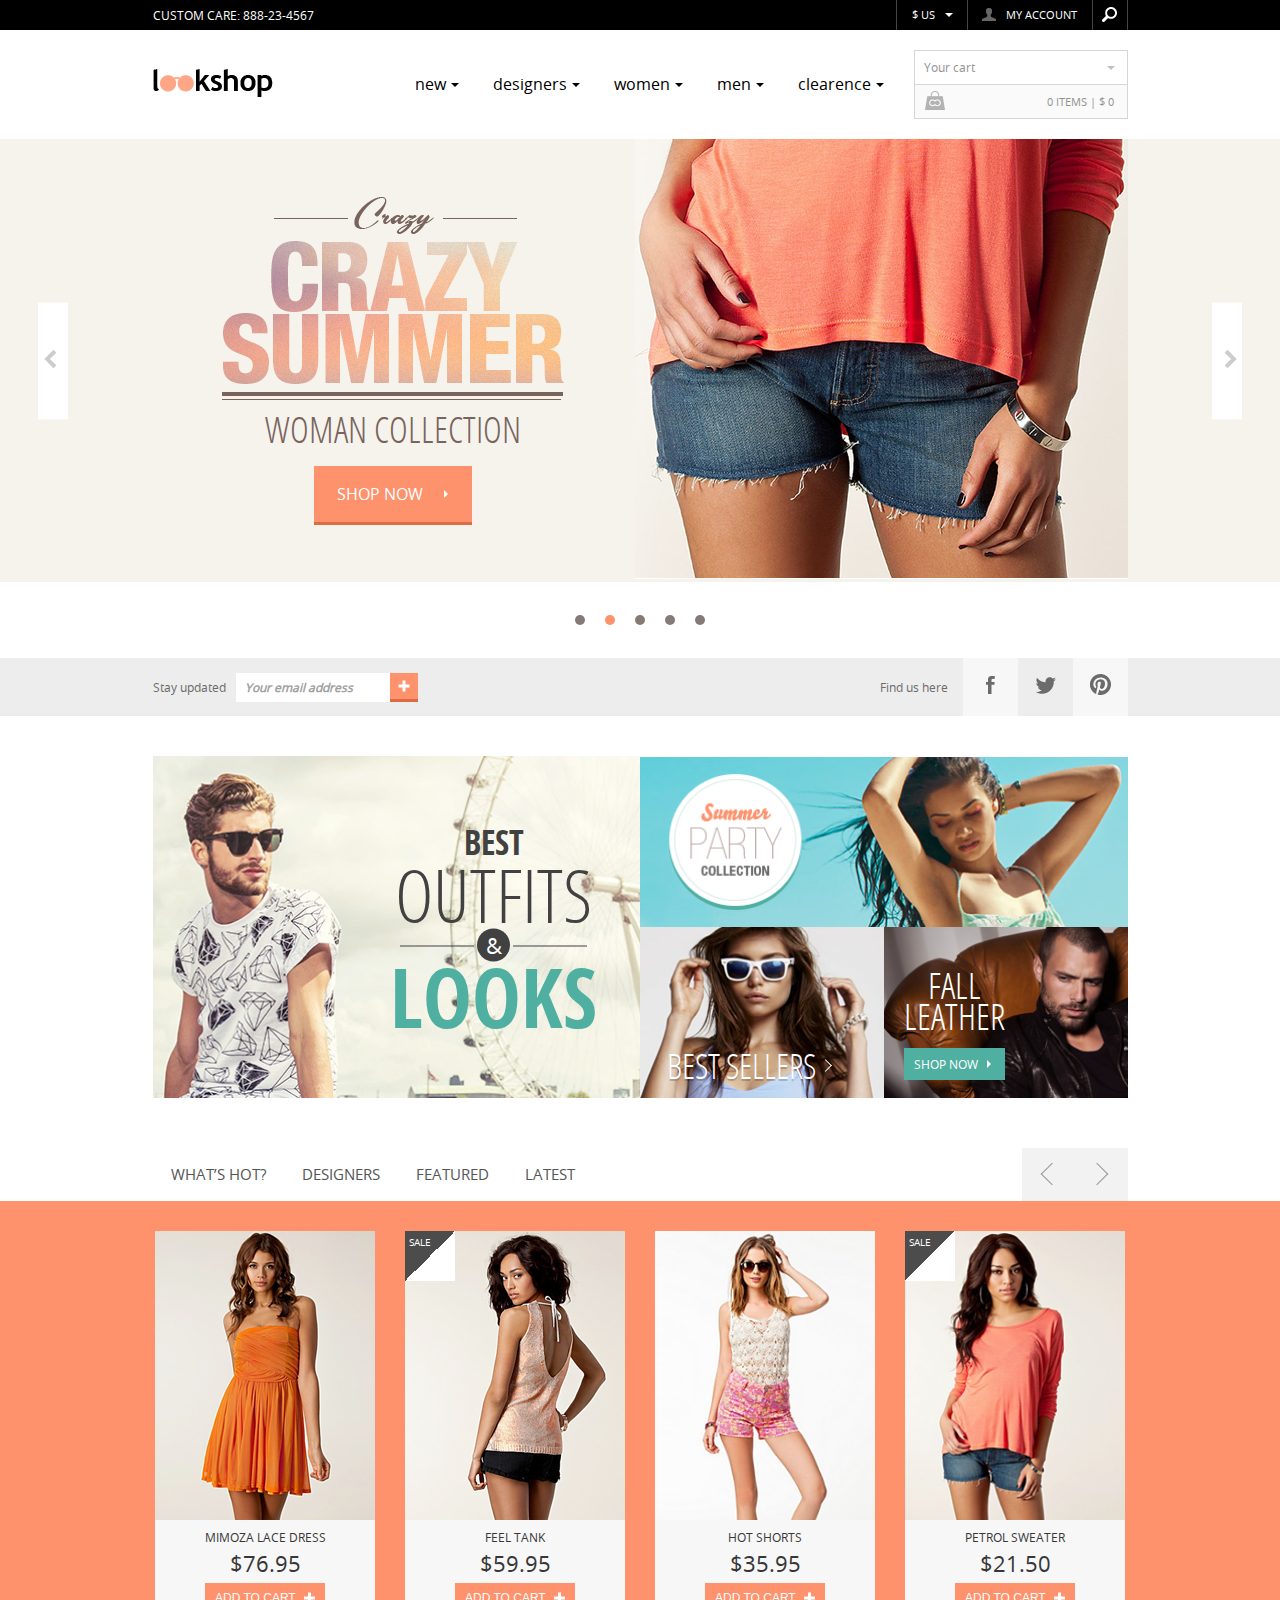
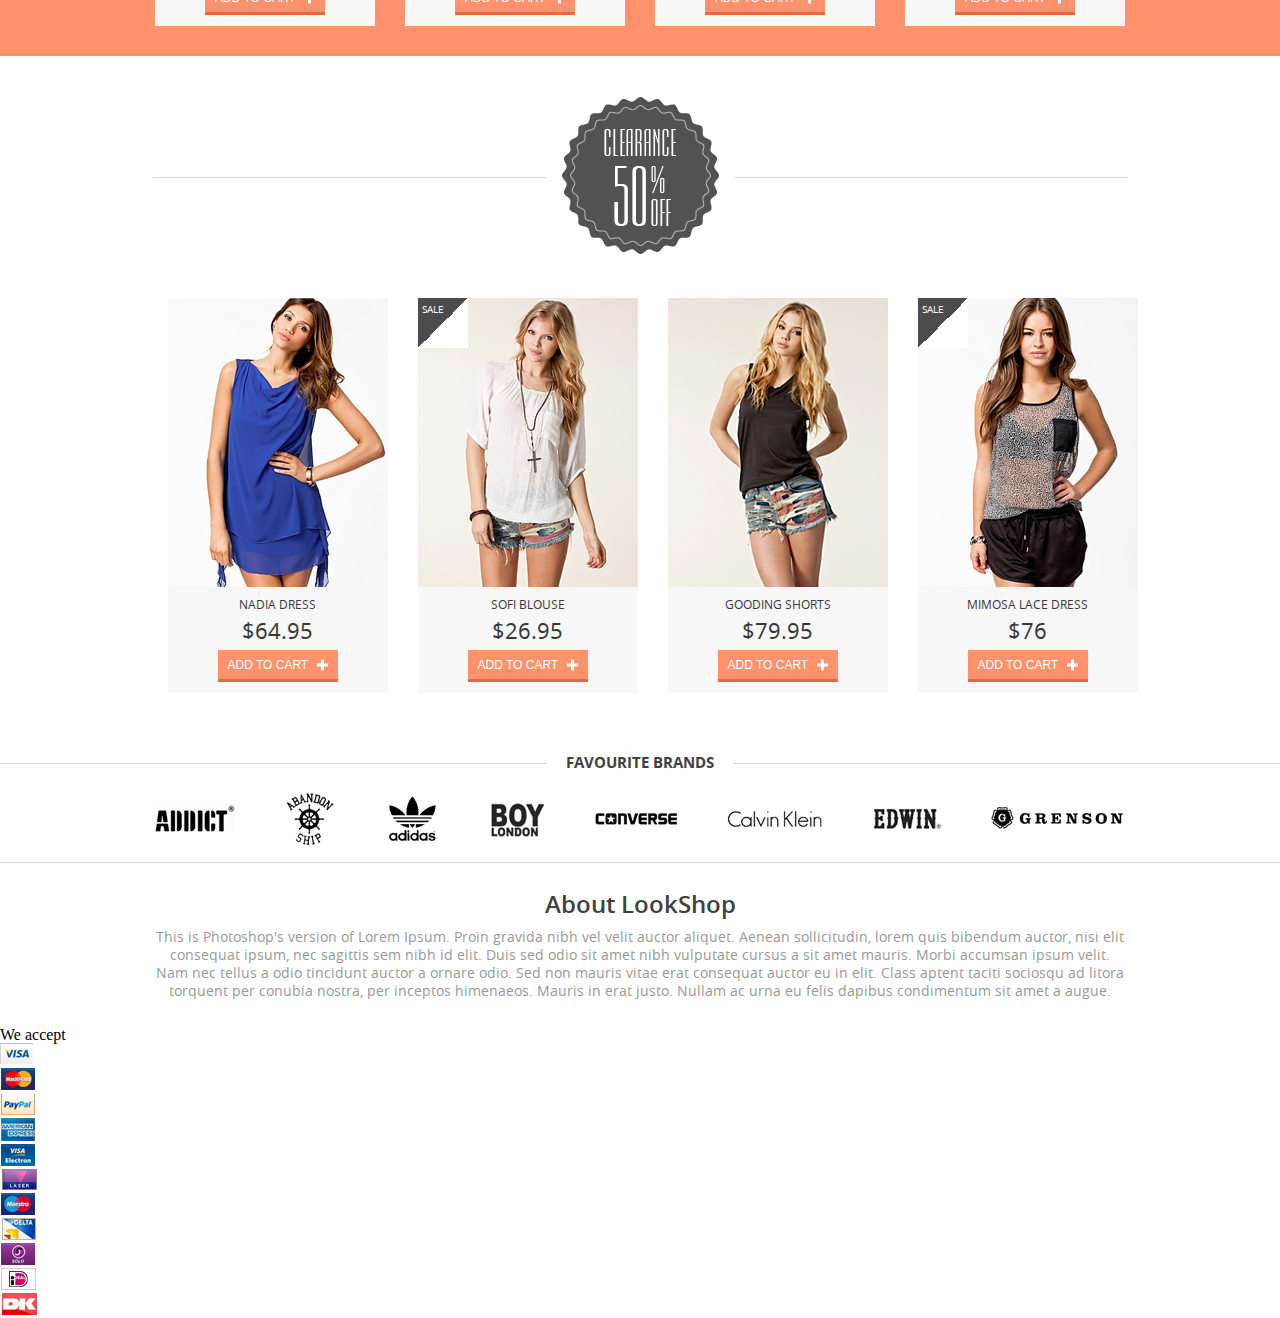
==== commit c1ef2d77: "start footer" ====
--- a/768/index.html
+++ b/768/index.html
@@ -285,10 +285,129 @@
           </a>
         </div>
         <div class="clearance-images-block">
-          
-        </div>
+          <div class="clearance-image-box">
+            <div class="sale-marker">sale</div>
+            <img class="image-slide" src="img/nadia-dress.png" alt="nadia-dress">
+            <div class="image-sale-description-block">
+              <p class="description-title">nadia dress</p>
+              <p class="price-item">$64.95</p>
+              <button class="button-slide">add to cart</button>
+            </div>
+          </div>
+          <div class="clearance-image-box">
+            <div class="sale-marker is-active">sale</div>
+            <img class="image-slide" src="img/sofi-blouse.png" alt="sofi-blouse">
+            <div class="image-sale-description-block">
+              <p class="description-title">sofi blouse</p>
+              <p class="price-item">$26.95</p>
+              <button class="button-slide">add to cart</button>
+            </div>
+          </div>
+          <div class="clearance-image-box">
+            <div class="sale-marker">sale</div>
+            <img class="image-slide" src="img/gooding-shorts.png" alt="gooding-shorts">
+            <div class="image-sale-description-block">
+              <p class="description-title">gooding shorts</p>
+              <p class="price-item">$79.95</p>
+              <button class="button-slide">add to cart</button>
+            </div>
+          </div>
+          <div class="clearance-image-box">
+            <div class="sale-marker is-active">sale</div>
+            <img class="image-slide" src="img/mimosa-lace-dress-2.png" alt="mimosa-lace-dress-2">
+            <div class="image-sale-description-block">
+              <p class="description-title">mimosa lace dress</p>
+              <p class="price-item">$76</p>
+              <button class="button-slide">add to cart</button>
+            </div>
+          </div>
+        </div>
+      </div>
+    </div>
+  <!-- favourite brands area -->
+    <div class="favourite-brands-wrapper">
+      <h3 class="favourite-brands-title">favourite brands</h3>
+      <div class="favourite-brands-container main-work-block">
+        <div class="brand-block">
+          <img src="img/addict.png" alt="addict">
+        </div>
+        <div class="brand-block">
+          <img src="img/abandon-ship.png" alt="abandon-ship">
+        </div>
+        <div class="brand-block">
+          <img src="img/adidas.png" alt="adidas">
+        </div>
+        <div class="brand-block">
+          <img src="img/boy-london.png" alt="boy-london">
+        </div>
+        <div class="brand-block">
+          <img src="img/converse.png" alt="converse">
+        </div>
+        <div class="brand-block">
+          <img src="img/calvin-clein.png" alt="calvin-clein">
+        </div>
+        <div class="brand-block">
+          <img src="img/edwin.png" alt="edwin">
+        </div>
+        <div class="brand-block">
+          <img src="img/grenson.png" alt="grenson">
+        </div>
+      </div>
+    </div>
+  <!-- About LookShop area -->
+    <div class="about-lookshop-wrapper">
+      <div class="about-lookshop-container main-work-block">
+        <h2 class="about-lookshop-title">About LookShop</h2>
+        <p class="about-lookshop-body">This is Photoshop's version  of Lorem Ipsum. Proin gravida nibh vel velit auctor aliquet. Aenean sollicitudin, lorem quis bibendum auctor, nisi elit consequat ipsum, nec sagittis sem nibh id elit. Duis sed odio sit amet nibh vulputate cursus a sit amet mauris. Morbi accumsan ipsum velit. Nam nec tellus a odio tincidunt auctor a ornare odio. Sed non  mauris vitae erat consequat auctor eu in elit. Class aptent taciti sociosqu ad litora torquent per conubia nostra, per inceptos himenaeos. Mauris in erat justo. Nullam ac urna eu felis dapibus condimentum sit amet a augue.</p>
       </div>
     </div>
   </main>
+<!-- footer -->
+  <footer class="footer-wrapper">
+    <div class="banking-system-wrapper">
+      <div class="banking-system-container">
+        <div class="banking-system-block">
+          <p class="we-accept">We accept</p>
+          <ul class="banking-system-list">
+            <li class="banking-system-list-item">
+              <img src="img/visa.png" alt="visa">
+            </li>
+            <li class="banking-system-list-item">
+              <img src="img/master-card.png" alt="master-card">
+            </li>
+            <li class="banking-system-list-item">
+              <img src="img/paypal.png" alt="paypal">
+            </li>
+            <li class="banking-system-list-item">
+              <img src="img/american-express.png" alt="american-express">
+            </li>
+            <li class="banking-system-list-item">
+              <img src="img/visa-electron.png" alt="visa-electron">
+            </li>
+            <li class="banking-system-list-item">
+              <img src="img/laser.png" alt="laser">
+            </li>
+            <li class="banking-system-list-item">
+              <img src="img/maestro.png" alt="maestro">
+            </li>
+            <li class="banking-system-list-item">
+              <img src="img/delta.png" alt="delta">
+            </li>
+            <li class="banking-system-list-item">
+              <img src="img/solo.png" alt="solo">
+            </li>
+            <li class="banking-system-list-item">
+              <img src="img/id.png" alt="id">
+            </li>
+            <li class="banking-system-list-item">
+              <img src="img/dk.png" alt="dk">
+            </li>
+          </ul>
+        </div>
+      </div>
+    </div>
+    <div class="footer-menu"></div>
+    <div class="footer-basement"></div>
+  </footer>
 </body>
 </html>--- a/768/css/styles.css
+++ b/768/css/styles.css
@@ -887,7 +887,7 @@
       height: 3px; }
 
 .clearance-container {
-  justify-content: center; }
+  flex-wrap: wrap; }
 .clearance-link-block {
   padding: 25px 0;
   text-align: center;
@@ -906,4 +906,62 @@
   border: 16px solid #fff;
   position: relative; }
 
+.clearance-images-block {
+  display: flex;
+  margin: 0 0 62px 0; }
+  .clearance-images-block .clearance-image-box {
+    position: relative;
+    height: 395px;
+    width: 220px;
+    margin: 0 15px; }
+
+.favourite-brands-wrapper {
+  position: relative;
+  text-align: center; }
+  .favourite-brands-wrapper::before, .favourite-brands-wrapper::after {
+    content: '';
+    position: absolute;
+    left: 0;
+    background: rgba(178, 178, 178, 0.5);
+    height: 1px;
+    width: 100%; }
+  .favourite-brands-wrapper::before {
+    top: 8px; }
+  .favourite-brands-wrapper::after {
+    bottom: 0; }
+.favourite-brands-title {
+  position: relative;
+  padding: 0 20px;
+  background: #fff;
+  text-transform: uppercase;
+  color: #414141;
+  font-family: 'open_sansbold';
+  font-size: 15px;
+  z-index: 1;
+  display: inline-block; }
+.favourite-brands-container {
+  justify-content: space-between; }
+
+.brand-block {
+  line-height: 92px; }
+  .brand-block img {
+    vertical-align: middle; }
+
+.about-lookshop-wrapper {
+  padding: 29px 0 27px; }
+.about-lookshop-container {
+  justify-content: center;
+  flex-wrap: wrap; }
+.about-lookshop-title {
+  color: #414141;
+  font-family: 'open_sanssemibold';
+  font-size: 24px;
+  margin: 0 0 12px 0; }
+.about-lookshop-body {
+  text-align: center;
+  color: #999999;
+  font-family: "open_sansregular";
+  font-size: 14px;
+  line-height: 18px; }
+
 /*# sourceMappingURL=styles.css.map */
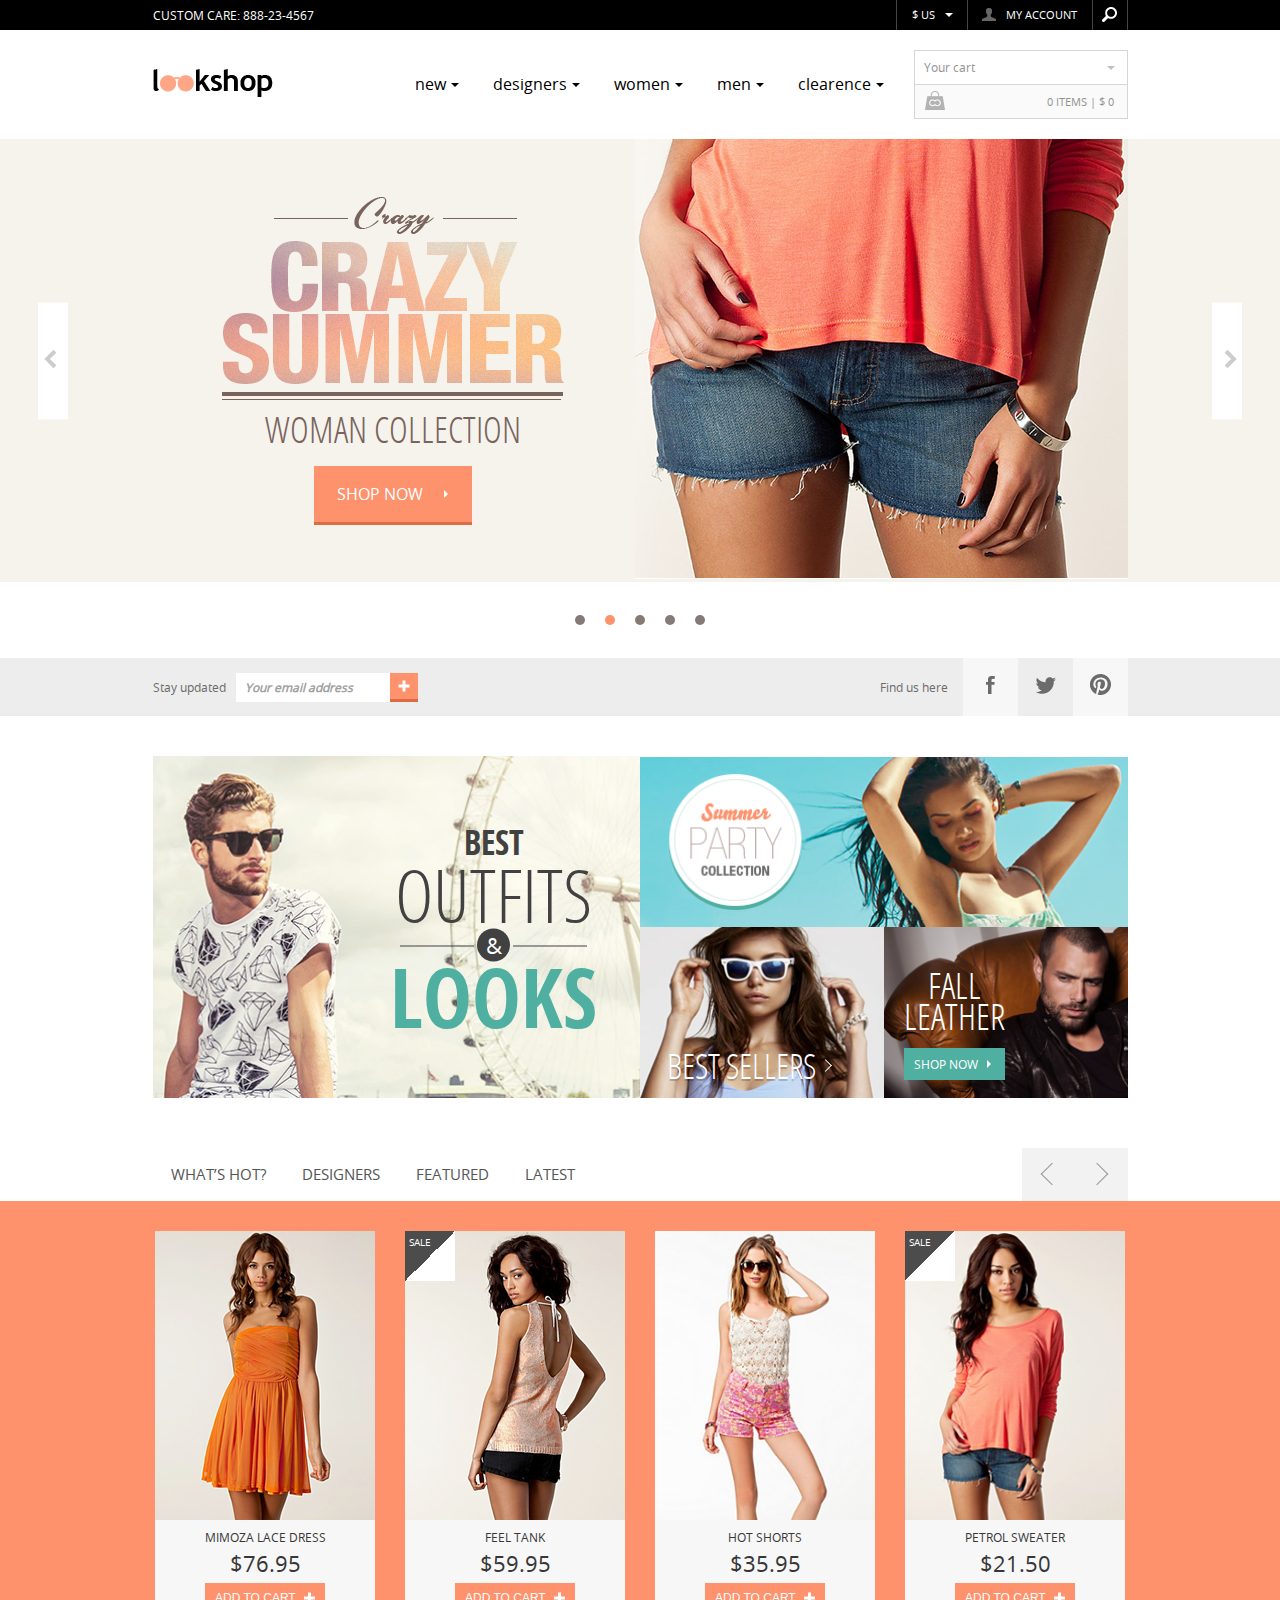
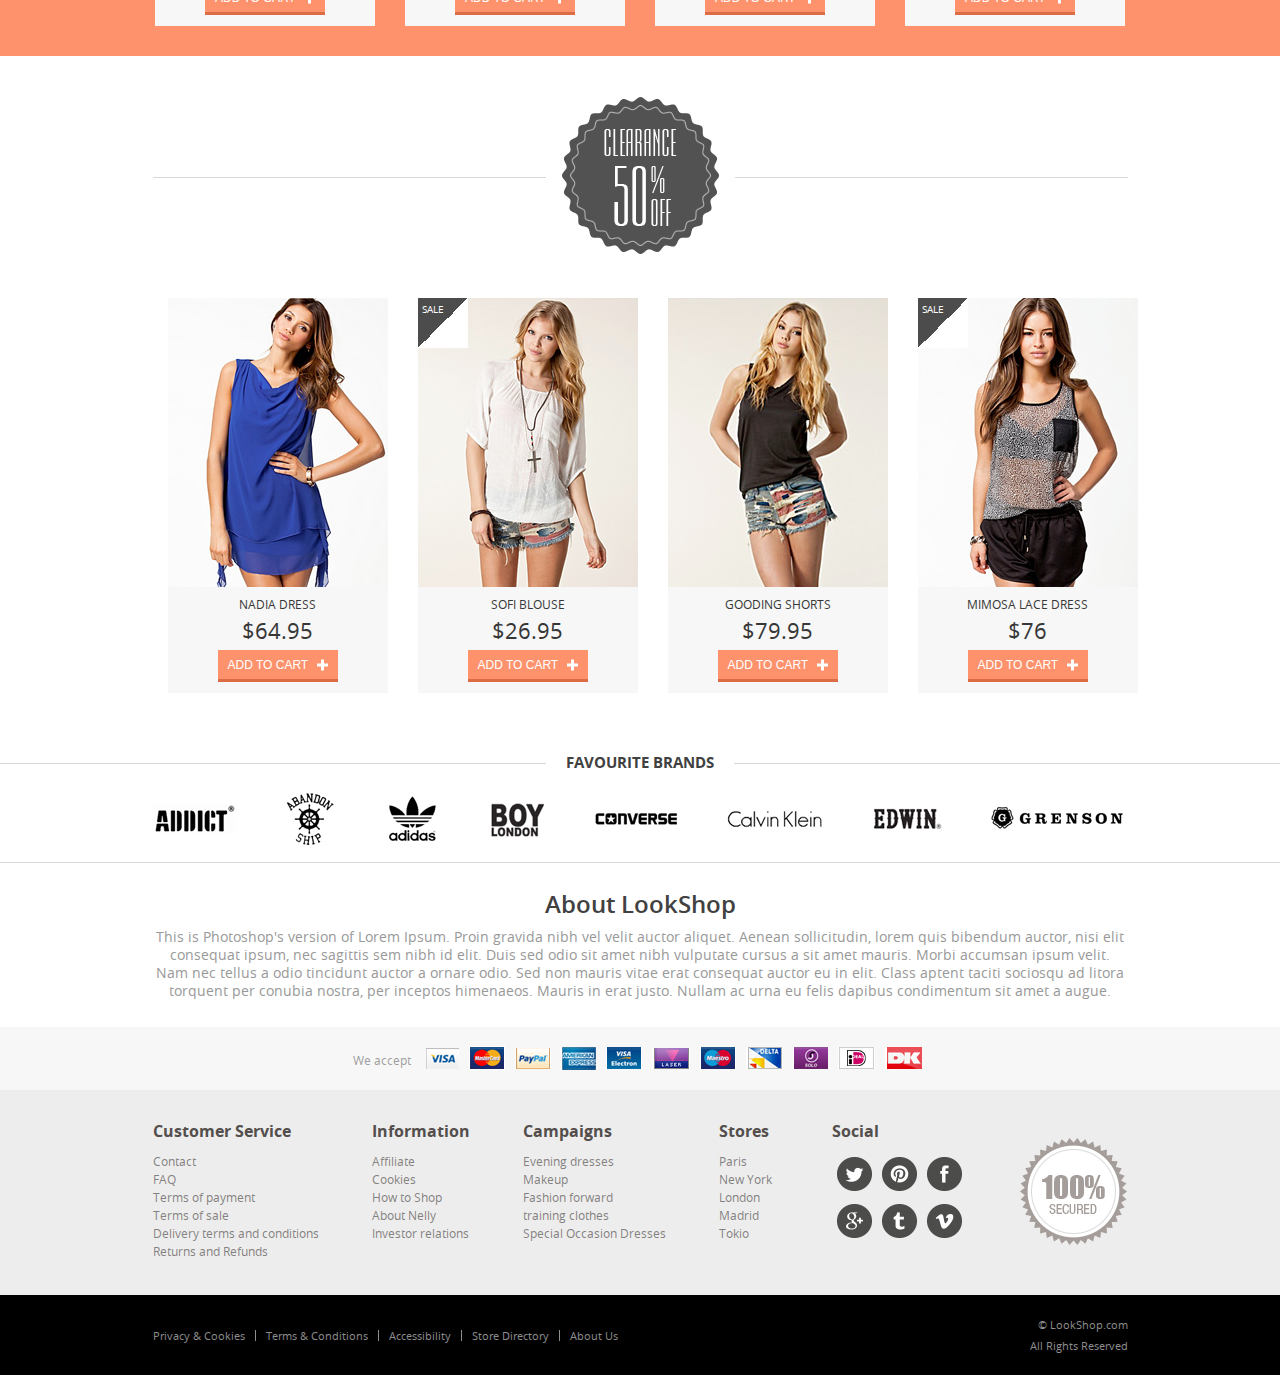
==== commit 77d690ff: "finished 768 type of lookshop" ====
--- a/768/index.html
+++ b/768/index.html
@@ -364,8 +364,9 @@
   </main>
 <!-- footer -->
   <footer class="footer-wrapper">
+  <!-- banking system area -->
     <div class="banking-system-wrapper">
-      <div class="banking-system-container">
+      <div class="banking-system-container footer-work-block">
         <div class="banking-system-block">
           <p class="we-accept">We accept</p>
           <ul class="banking-system-list">
@@ -406,8 +407,164 @@
         </div>
       </div>
     </div>
-    <div class="footer-menu"></div>
-    <div class="footer-basement"></div>
+  <!-- footer menu area -->
+    <div class="footer-menu-wrapper">
+      <div class="footer-menu-container footer-work-block">
+        <div class="footer-menu-block-left">
+          <div class="customer-service-block">
+            <h4 class="customer-service-title title-styles">Customer Service</h4>
+            <ul class="customer-service-list">
+              <li class="customer-service-list-item">
+                <a class="link-item-styles" href="#">Contact</a>
+              </li>
+              <li class="customer-service-list-item">
+                <a class="link-item-styles" href="#">FAQ</a>
+              </li>
+              <li class="customer-service-list-item">
+                <a class="link-item-styles" href="#">Terms of payment</a>
+              </li>
+              <li class="customer-service-list-item">
+                <a class="link-item-styles" href="#">Terms of sale</a>
+              </li>
+              <li class="customer-service-list-item">
+                <a class="link-item-styles" href="#">Delivery terms and conditions</a>
+              </li>
+              <li class="customer-service-list-item">
+                <a class="link-item-styles" href="#">Returns and Refunds</a>
+              </li>
+            </ul>
+          </div>
+          <div class="information-block">
+            <h4 class="information-title title-styles">Information</h4>
+            <ul class="information-list">
+              <li class="information-list-item">
+                <a class="link-item-styles" href="#">Affiliate</a>
+              </li>
+              <li class="information-list-item">
+                <a class="link-item-styles" href="#">Cookies</a>
+              </li>
+              <li class="information-list-item">
+                <a class="link-item-styles" href="#">How to Shop</a>
+              </li>
+              <li class="information-list-item">
+                <a class="link-item-styles" href="#">About Nelly</a>
+              </li>
+              <li class="information-list-item">
+                <a class="link-item-styles" href="#">Investor relations</a>
+              </li>
+            </ul>
+          </div>
+          <div class="campaigns-block">
+            <h4 class="campaigns-title title-styles">Campaigns</h4>
+            <ul class="campaigns-list">
+              <li class="campaigns-list-item">
+                <a class="link-item-styles" href="#">Evening dresses</a>
+              </li>
+              <li class="campaigns-list-item">
+                <a class="link-item-styles" href="#">Makeup</a>
+              </li>
+              <li class="campaigns-list-item">
+                <a class="link-item-styles" href="#">Fashion forward</a>
+              </li>
+              <li class="campaigns-list-item">
+                <a class="link-item-styles" href="#">training clothes</a>
+              </li>
+              <li class="campaigns-list-item">
+                <a class="link-item-styles" href="#">Special Occasion Dresses</a>
+              </li>
+            </ul>
+          </div>
+          <div class="stores-block">
+            <h4 class="stores-title title-styles">Stores</h4>
+            <ul class="stores-list">
+              <li class="stores-list-item">
+                <a class="link-item-styles" href="#">Paris</a>
+              </li>
+              <li class="stores-list-item">
+                <a class="link-item-styles" href="#">New York</a>
+              </li>
+              <li class="stores-list-item">
+                <a class="link-item-styles" href="#">London</a>
+              </li>
+              <li class="stores-list-item">
+                <a class="link-item-styles" href="#">Madrid</a>
+              </li>
+              <li class="stores-list-item">
+                <a class="link-item-styles" href="#">Tokio</a>
+              </li>
+            </ul>
+          </div>
+        </div>
+        <div class="footer-menu-block-right">
+          <div class="social-block">
+            <h4 class="social-title title-styles">Social</h4>
+            <ul class="social-networks-list">
+              <li class="social-networks-list-item">
+                <a class="social-network-link" href="#">
+                  <img src="img/soc-twitter.png" alt="soc-twitter">
+                </a>
+              </li>
+              <li class="social-networks-list-item">
+                <a class="social-network-link" href="#">
+                  <img src="img/soc-pinterest.png" alt="soc-pinterest">
+                </a>
+              </li>
+              <li class="social-networks-list-item">
+                <a class="social-network-link" href="#">
+                  <img src="img/soc-facebook.png" alt="soc-facebook">
+                </a>
+              </li>
+              <li class="social-networks-list-item">
+                <a class="social-network-link" href="#">
+                  <img src="img/soc-google.png" alt="soc-google">
+                </a>
+              </li>
+              <li class="social-networks-list-item">
+                <a class="social-network-link" href="#">
+                  <img src="img/soc-twitter-t.png" alt="soc-twitter-t">
+                </a>
+              </li>
+              <li class="social-networks-list-item">
+                <a class="social-network-link" href="#">
+                  <img src="img/soc-vimeo.png" alt="soc-vimeo">
+                </a>
+              </li>
+            </ul>
+          </div>
+          <div class="secured-point-block">
+            <span class="secured-point-block-item">
+              <img src="img/hundred-percent-secured.png" alt="hundred-percent-secured">
+            </span>
+          </div>
+        </div>
+      </div>
+    </div>
+  <!-- footer basement area -->
+    <div class="footer-basement-wrapper">
+      <div class="footer-basement-container footer-work-block">
+        <ul class="condition-list">
+          <li class="condition-list-item">
+            <a id="link-without-padding" href="#">Privacy & Cookies</a>
+          </li>
+          <li class="condition-list-item">
+            <a href="#">Terms & Conditions</a>
+          </li>
+          <li class="condition-list-item">
+            <a href="#">Accessibility </a>
+          </li>
+          <li class="condition-list-item">
+            <a href="#">Store Directory</a>
+          </li>
+          <li class="condition-list-item">
+            <a href="#">About Us</a>
+          </li>
+        </ul>
+        <div class="all-rights-reserved-block">
+          <p class="lookshop-com">© LookShop.com</p>
+          <p class="all-rights-reserved">All Rights Reserved</p>
+        </div>
+      </div>
+    </div>
   </footer>
 </body>
 </html>--- a/768/css/styles.css
+++ b/768/css/styles.css
@@ -964,4 +964,122 @@
   font-size: 14px;
   line-height: 18px; }
 
+footer {
+  min-height: 100%; }
+
+.footer-work-block {
+  max-width: 995px;
+  padding: 0 10px;
+  margin: 0 auto;
+  display: flex;
+  align-items: center; }
+
+.banking-system-wrapper {
+  background: #f7f7f7;
+  padding: 19px 0 17px; }
+.banking-system-container {
+  justify-content: center; }
+.banking-system-block {
+  display: flex;
+  align-items: center; }
+  .banking-system-block .we-accept {
+    margin: 0 10px 0 0;
+    color: rgba(65, 65, 65, 0.5);
+    font-family: "open_sansregular";
+    font-size: 12px; }
+.banking-system-list {
+  display: flex;
+  align-items: center; }
+  .banking-system-list-item {
+    margin: 0 5px; }
+
+.footer-menu-wrapper {
+  background: #ededed;
+  padding: 33px 0 35px; }
+.footer-menu-container {
+  align-items: flex-start; }
+.footer-menu-block-left, .footer-menu-block-right {
+  display: flex;
+  justify-content: space-between; }
+.footer-menu-block-left {
+  width: 66.66%;
+  padding: 0 30px 0 0; }
+.footer-menu-block-right {
+  width: 33.33%;
+  padding: 0 0 0 30px; }
+
+.title-styles {
+  color: #544f4d;
+  font-family: 'open_sansbold';
+  font-size: 16px;
+  margin: 0 0 13px 0; }
+
+.link-item-styles {
+  color: rgba(84, 79, 77, 0.7);
+  font-family: "open_sansregular";
+  font-size: 12px;
+  line-height: 18px; }
+
+.social-title {
+  margin: 0 0 13px 0; }
+
+.social-networks-list {
+  display: flex;
+  flex-wrap: wrap;
+  width: 135px; }
+  .social-networks-list-item {
+    margin: 5px; }
+
+.secured-point-block-item {
+  display: inline-block;
+  padding: 15px 0 0 0; }
+
+@media screen and (max-width: 768px) {
+  .footer-work-block {
+    max-width: 760px;
+    padding: 0 15px; }
+
+  .footer-menu-block-left, .footer-menu-block-right {
+    width: 50%; }
+  .footer-menu-block-left {
+    flex-wrap: wrap; }
+
+  .stores-block {
+    margin: 0 44px 0 0; }
+
+  .customer-service-block {
+    margin: 0 0 35px 0; } }
+.footer-basement-wrapper {
+  background: #000;
+  padding: 24px 0; }
+.footer-basement-container {
+  justify-content: space-between; }
+
+.condition-list {
+  display: flex;
+  align-items: center; }
+  .condition-list-item {
+    border-right: 1px solid #8d8d8d;
+    font-size: 0; }
+    .condition-list-item:last-child {
+      border-right: none; }
+    .condition-list-item a {
+      color: #8d8d8d;
+      font-family: "open_sansregular";
+      font-size: 11px;
+      padding: 0 10px; }
+
+#link-without-padding {
+  padding-left: 0; }
+
+.all-rights-reserved-block {
+  text-align: right; }
+  .all-rights-reserved-block p {
+    color: #8d8d8d;
+    font-family: "open_sansregular";
+    font-size: 11px; }
+
+.lookshop-com {
+  margin: 0 0 10px 0; }
+
 /*# sourceMappingURL=styles.css.map */
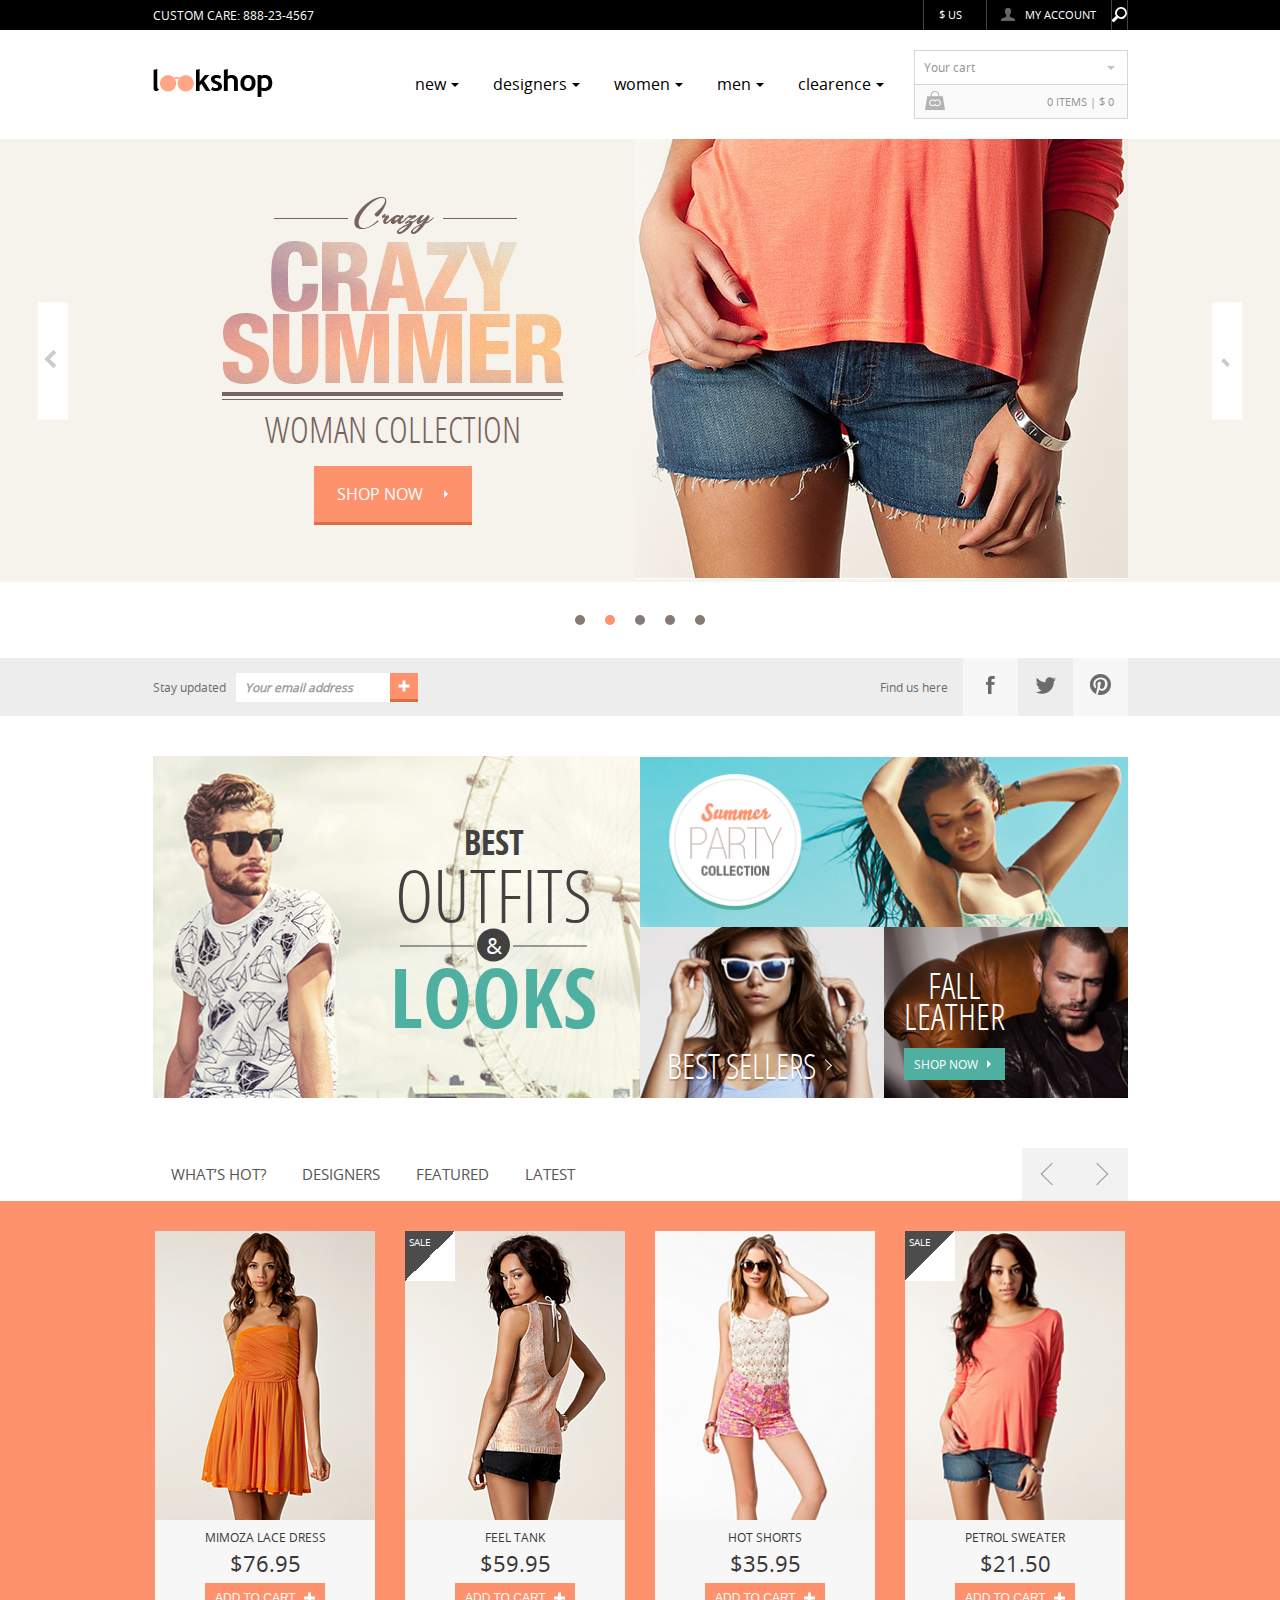
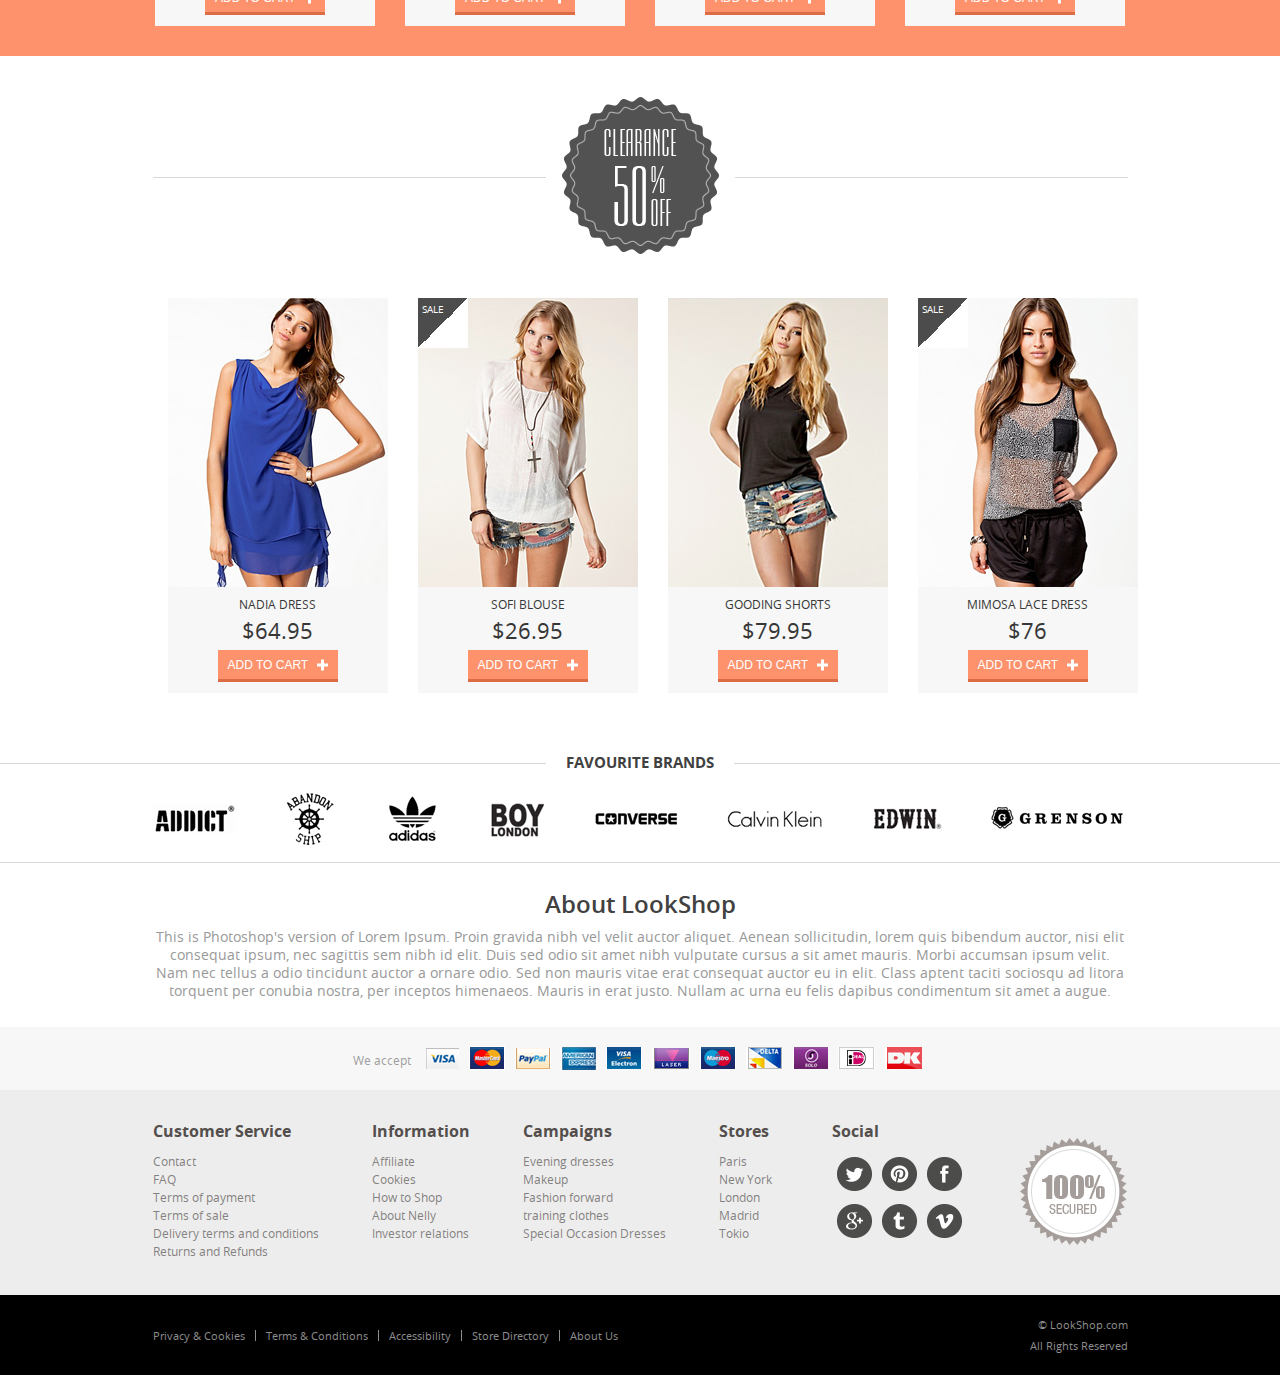
==== commit c1ce4f38: "modified main" ====
--- a/768/index.html
+++ b/768/index.html
@@ -12,25 +12,25 @@
   <header class="header-wrapper">
     <div class="header-top-container">
       <div class="header-top-block header-work-block">
-        <a class="custom-care-link" href="tel:888234567">custom care: 888-23-4567</a>
-        <div class="my-account-block">
-          <div class="country-box">
+        <a class="custom-care-link" id="mobile-version" href="tel:888234567">custom care: 888-23-4567</a>
+        <div class="my-account-block" id="my-account-block-mobile">
+          <div class="country-box" id="country-box-mobile">
             <input class="country-item" type="checkbox">
-            <p class="country-name">$ us</p>
-            <span></span>
-            <ul class="country-list">
+            <p class="country-name" id="country-name-mobile">$ us</p>
+            <span id="angle-arrow-mobile"></span>
+            <ul class="country-list" id="country-list-mobile">
               <li>&#8364; de</li>
               <li>&#8364; fr</li>
               <li>&#8364; it</li>
               <li>&#8372; ukr</li>
             </ul>
           </div>
-          <a class="my-account-link" href="#">
-            <img src="img/user-icon.png" alt="user-icon">
+          <a class="my-account-link" id="my-account-link-mobile" href="#">
+            <img id="user-icon-mobile" src="img/user-icon.png" alt="user-icon">
             my account
           </a>
-          <button class="search-button" type="button">
-            <img src="img/search-icon.png" alt="search-icon">
+          <button class="search-button" id="search-button-mobile" type="button">
+            <svg class="search-icon" id="search-icon-mobile" xmlns="http://www.w3.org/2000/svg" viewBox="0 0 15 15"><g><g><path fill="#fff" d="M6.093 11.095l-3.428 3.428a1.552 1.552 0 0 1-2.195 0l-.02-.02a1.552 1.552 0 0 1 0-2.195L3.879 8.88a5.956 5.956 0 0 1 .96-7.154 5.953 5.953 0 0 1 8.409 0 5.953 5.953 0 0 1 0 8.41 5.956 5.956 0 0 1-7.154.959zm5.77-2.343a3.993 3.993 0 0 0 0-5.641 3.993 3.993 0 0 0-5.641 0 3.993 3.993 0 0 0 0 5.64 3.993 3.993 0 0 0 5.64 0z"/></g></g></svg>
           </button>
         </div>
       </div>
@@ -213,11 +213,11 @@
           </li>
         </ul>
         <div class="choice-buttons-block">
-          <button class="btn-left">
+          <button class="button-left">
             <input class="radio-item" type="radio" name="peach-right">
             <span class="main-element-left"></span>
           </button>
-          <button class="btn-right">
+          <button class="button-right">
             <input class="radio-item" type="radio" name="peach-right">
             <span class="main-element-right"></span>
           </button>
--- a/768/css/styles.css
+++ b/768/css/styles.css
@@ -141,79 +141,89 @@
 
 .header-top-container {
   background: #000; }
-  .header-top-container .header-top-block {
-    justify-content: space-between; }
-    .header-top-container .header-top-block .custom-care-link {
-      color: #fff;
-      text-transform: uppercase;
-      font-family: "open_sansregular";
-      font-size: 12px; }
-    .header-top-container .header-top-block .my-account-block {
-      display: flex;
-      align-items: center;
-      line-height: 30px;
-      border-right: 1px solid #444; }
-      .header-top-container .header-top-block .my-account-block .country-box {
-        border-left: 1px solid #444;
-        position: relative;
-        padding: 0 14px 0 15px;
-        display: flex;
-        align-items: center; }
-        .header-top-container .header-top-block .my-account-block .country-box .country-item {
-          position: absolute;
-          top: 0;
-          left: 0;
-          width: 100%;
-          height: 100%;
-          opacity: 0; }
-        .header-top-container .header-top-block .my-account-block .country-box .country-name {
-          color: #fff;
-          font-family: "open_sansregular";
-          font-size: 11px;
-          text-transform: uppercase;
-          margin: 0 10px 0 0; }
-        .header-top-container .header-top-block .my-account-block .country-box span {
-          border-top: 4px solid #fff;
-          border-left: 4px solid transparent;
-          border-right: 4px solid transparent; }
-        .header-top-container .header-top-block .my-account-block .country-box .country-list {
-          position: absolute;
-          top: 100%;
-          left: 0;
-          right: 0;
-          display: none;
-          background: #000;
-          padding: 0 0 0 15px;
-          cursor: pointer;
-          z-index: 1; }
-          .header-top-container .header-top-block .my-account-block .country-box .country-list li {
-            color: #fff;
-            line-height: 30px;
-            font-family: "open_sansregular";
-            font-size: 11px;
-            text-transform: uppercase; }
-        .header-top-container .header-top-block .my-account-block .country-box .country-item:checked ~ .country-list {
-          display: block; }
-      .header-top-container .header-top-block .my-account-block .my-account-link {
-        padding: 0 15px 0 14px;
-        color: #fff;
-        text-transform: uppercase;
-        font-family: "open_sansregular";
-        font-size: 11px;
-        border-left: 1px solid #444;
-        border-right: 1px solid #444; }
-        .header-top-container .header-top-block .my-account-block .my-account-link img {
-          margin: 0 7px 0 0;
-          transform: translateY(2px); }
-      .header-top-container .header-top-block .my-account-block .search-button {
-        border: none;
-        background: transparent;
-        padding: 0;
-        line-height: 30px; }
-        .header-top-container .header-top-block .my-account-block .search-button img {
-          width: 100%;
-          padding: 0 10px 0 9px;
-          transform: translateY(3px); }
+
+.header-top-block {
+  justify-content: space-between; }
+
+.custom-care-link {
+  color: #fff;
+  text-transform: uppercase;
+  font-family: "open_sansregular";
+  font-size: 12px; }
+
+.my-account-block {
+  display: flex;
+  align-items: center;
+  line-height: 30px;
+  border-right: 1px solid #444; }
+
+.country-box {
+  border-left: 1px solid #444;
+  position: relative;
+  padding: 0 14px 0 15px;
+  display: flex;
+  align-items: center; }
+
+.country-item {
+  position: absolute;
+  top: 0;
+  left: 0;
+  width: 100%;
+  height: 100%;
+  opacity: 0; }
+
+.country-name {
+  color: #fff;
+  font-family: "open_sansregular";
+  font-size: 11px;
+  text-transform: uppercase;
+  margin: 0 10px 0 0; }
+  .country-name span {
+    border-top: 4px solid #fff;
+    border-left: 4px solid transparent;
+    border-right: 4px solid transparent; }
+
+.country-list {
+  position: absolute;
+  top: 100%;
+  left: 0;
+  right: 0;
+  display: none;
+  background: #000;
+  padding: 0 0 0 15px;
+  cursor: pointer;
+  z-index: 1; }
+  .country-list li {
+    color: #fff;
+    line-height: 30px;
+    font-family: "open_sansregular";
+    font-size: 11px;
+    text-transform: uppercase; }
+
+.country-item:checked ~ .country-list {
+  display: block; }
+
+.my-account-link {
+  padding: 0 15px 0 14px;
+  color: #fff;
+  text-transform: uppercase;
+  font-family: "open_sansregular";
+  font-size: 11px;
+  border-left: 1px solid #444;
+  border-right: 1px solid #444; }
+  .my-account-link img {
+    margin: 0 7px 0 0;
+    transform: translateY(2px); }
+
+.search-button {
+  border: none;
+  background: transparent;
+  padding: 0;
+  line-height: 30px; }
+
+.search-icon {
+  width: 15px;
+  transform: translateY(3px); }
 
 .header-bottom-block {
   justify-content: space-between;
@@ -299,11 +309,12 @@
   align-items: center; }
   .basket-box a {
     transform: translateY(3px); }
-  .basket-box .basket-description {
-    color: #949393;
-    font-family: "open_sansregular";
-    font-size: 11px;
-    text-transform: uppercase; }
+
+.basket-description {
+  color: #949393;
+  font-family: "open_sansregular";
+  font-size: 11px;
+  text-transform: uppercase; }
 
 .header-tablet-nav-menu-block {
   display: none;
@@ -402,6 +413,105 @@
 
   .header-tablet-nav-menu-block {
     display: block; } }
+@media screen and (max-width: 640px) {
+  .header-work-block {
+    max-width: 640px;
+    padding: 0; }
+
+  .header-top-block {
+    flex-wrap: wrap; }
+
+  #mobile-version {
+    width: 100%;
+    text-align: center;
+    padding: 37px 120px;
+    color: #838383;
+    background: #fafafa;
+    font-size: 30px;
+    white-space: nowrap; }
+
+  #my-account-block-mobile {
+    width: 100%;
+    line-height: 96px; }
+
+  #country-box-mobile {
+    z-index: 3;
+    padding: 0 26px 0 30px;
+    border: none; }
+
+  #country-name-mobile {
+    font-size: 30px;
+    margin: 0 14px 0 0; }
+
+  #angle-arrow-mobile {
+    border-top: 10px solid #fff;
+    border-left: 10px solid transparent;
+    border-right: 10px solid transparent; }
+
+  #country-list-mobile li {
+    font-size: 30px;
+    line-height: 50px;
+    padding: 0 0 0 16px; }
+
+  #my-account-link-mobile {
+    font-size: 30px;
+    padding: 0 63px; }
+
+  #user-icon-mobile {
+    width: 40px;
+    height: 38px;
+    margin: 0 10px 0 0;
+    transform: translateY(8px); }
+
+  #search-button-mobile {
+    padding: 0 20px; }
+
+  #search-icon-mobile {
+    width: 38px; }
+
+  .header-bottom-block {
+    flex-wrap: wrap;
+    padding: 0 15px; }
+    .header-bottom-block .logo {
+      width: 100%;
+      text-align: center;
+      padding: 58px 0 54px 0; }
+      .header-bottom-block .logo img {
+        width: 358px; }
+
+  .cart-basket-block {
+    width: 100%;
+    text-align: center;
+    margin: 0 0 23px 0; }
+
+  .Your-cart-box {
+    display: none; }
+
+  .basket-box {
+    border-top: 1px solid #d6d6d6;
+    padding: 22px 30px 25px 29px; }
+    .basket-box a img {
+      width: 51px; }
+
+  .basket-description {
+    font-size: 30px; }
+
+  .header-tablet-nav-menu-block {
+    height: 96px; }
+    .header-tablet-nav-menu-block .menu-title {
+      font-size: 30px;
+      padding: 34px 0 37px 25px; }
+    .header-tablet-nav-menu-block .burger-line {
+      width: 32px;
+      height: 6px;
+      right: 30px; }
+    .header-tablet-nav-menu-block .first {
+      top: 33px; }
+    .header-tablet-nav-menu-block .second,
+    .header-tablet-nav-menu-block .third {
+      top: 45px; }
+    .header-tablet-nav-menu-block .fourth {
+      top: 57px; } }
 main {
   min-height: 100%; }
 
@@ -414,161 +524,196 @@
 
 .slider-wrapper {
   background: #f6f3ec; }
-  .slider-wrapper .slider-container {
-    max-width: 1204px;
-    margin: 0 auto;
-    position: relative; }
-    .slider-wrapper .slider-container .slider-box {
-      justify-content: space-between; }
-      .slider-wrapper .slider-container .slider-box .crazy-summer-block {
-        margin: 0 0 0 69px;
-        text-align: center;
-        font-size: 0; }
-        .slider-wrapper .slider-container .slider-box .crazy-summer-block .slider-img-left {
-          width: 100%;
-          margin: 0 0 12px 0; }
-        .slider-wrapper .slider-container .slider-box .crazy-summer-block .crazy-summer-icon-title {
-          color: #78645d;
-          font-family: 'open_sans_condensedlight';
-          font-size: 36px;
-          text-transform: uppercase;
-          margin: 0 0 18px 0; }
-        .slider-wrapper .slider-container .slider-box .crazy-summer-block .shop-now-link {
-          border-bottom: 3px solid #dd6b44;
-          background: #fd926d;
-          color: #fff;
-          text-transform: uppercase;
-          padding: 20px 49px 20px 23px;
-          font-family: "open_sansregular";
-          font-size: 16px;
-          display: inline-block;
-          position: relative; }
-        .slider-wrapper .slider-container .slider-box .crazy-summer-block .shop-now-link::after {
-          content: '';
-          position: absolute;
-          top: 50%;
-          right: 24px;
-          transform: translateY(-50%);
-          border-left: 4px solid #fff;
-          border-top: 4px solid transparent;
-          border-bottom: 4px solid transparent; }
-      .slider-wrapper .slider-container .slider-box .slider-image-block .slider-img-right {
-        width: 100%; }
-  .slider-wrapper .btn-left,
-  .slider-wrapper .btn-right {
-    position: absolute;
-    top: 50%;
-    transform: translateY(-50%);
-    width: 30px;
-    height: 117px;
-    background: #fff;
-    border: none; }
-  .slider-wrapper .btn-left {
-    left: 0; }
-  .slider-wrapper .btn-right {
-    right: 0; }
-  .slider-wrapper .arrow-left,
-  .slider-wrapper .arrow-right {
-    display: inline-block;
-    width: 13px;
-    height: 13px;
-    border-left: 4px solid rgba(0, 0, 0, 0.2);
-    border-bottom: 4px solid rgba(0, 0, 0, 0.2); }
-  .slider-wrapper .arrow-left {
-    transform: rotate(45deg); }
-  .slider-wrapper .arrow-right {
-    transform: rotate(225deg); }
+
+.slider-container {
+  max-width: 1204px;
+  margin: 0 auto;
+  position: relative; }
+
+.slider-box {
+  justify-content: space-between; }
+
+.crazy-summer-block {
+  margin: 0 0 0 69px;
+  text-align: center;
+  font-size: 0; }
+
+.slider-img-left {
+  width: 100%;
+  margin: 0 0 12px 0; }
+
+.crazy-summer-icon-title {
+  color: #78645d;
+  font-family: 'open_sans_condensedlight';
+  font-size: 36px;
+  text-transform: uppercase;
+  margin: 0 0 18px 0; }
+
+.shop-now-link {
+  border-bottom: 3px solid #dd6b44;
+  background: #fd926d;
+  color: #fff;
+  text-transform: uppercase;
+  padding: 20px 49px 20px 23px;
+  font-family: "open_sansregular";
+  font-size: 16px;
+  display: inline-block;
+  position: relative; }
+
+.shop-now-link::after {
+  content: '';
+  position: absolute;
+  top: 50%;
+  right: 24px;
+  transform: translateY(-50%);
+  border-left: 4px solid #fff;
+  border-top: 4px solid transparent;
+  border-bottom: 4px solid transparent; }
+
+.slider-img-right {
+  width: 100%; }
+
+.btn-left,
+.btn-right {
+  position: absolute;
+  top: 50%;
+  transform: translateY(-50%);
+  width: 30px;
+  height: 117px;
+  background: #fff;
+  border: none; }
+
+.btn-left {
+  left: 0; }
+
+.btn-right {
+  right: 0; }
+
+.arrow-left,
+.arrow-right {
+  display: inline-block;
+  width: 13px;
+  height: 13px;
+  border-left: 4px solid rgba(0, 0, 0, 0.2);
+  border-bottom: 4px solid rgba(0, 0, 0, 0.2); }
+
+.arrow-left {
+  transform: rotate(45deg); }
+
+.arrow-right {
+  transform: rotate(225deg); }
 
 .bullet-wrapper {
   padding: 33px 0; }
-  .bullet-wrapper .bullet-container {
-    max-width: 1204px;
-    text-align: center;
-    font-size: 0;
-    margin: 0 auto; }
-    .bullet-wrapper .bullet-container .bullet-list {
-      display: inline-flex; }
-      .bullet-wrapper .bullet-container .bullet-list .bullet-list-item {
-        width: 10px;
-        height: 10px;
-        border-radius: 50%;
-        margin: 0 10px;
-        background: #867a76; }
-      .bullet-wrapper .bullet-container .bullet-list .active {
-        background: #fd926d; }
+
+.bullet-container {
+  max-width: 1204px;
+  text-align: center;
+  font-size: 0;
+  margin: 0 auto; }
+
+.bullet-list {
+  display: inline-flex; }
+
+.bullet-list-item {
+  width: 10px;
+  height: 10px;
+  border-radius: 50%;
+  margin: 0 10px;
+  background: #867a76; }
+
+.active {
+  background: #fd926d; }
 
 .email-address-networks-wrapper {
   background: #ededed; }
-  .email-address-networks-wrapper .email-address-networks-container {
-    justify-content: space-between; }
-    .email-address-networks-wrapper .email-address-networks-container .email-address-block {
-      display: flex;
-      align-items: center; }
-      .email-address-networks-wrapper .email-address-networks-container .email-address-block .stay-updated-item {
-        color: #6b6b6b;
-        font-family: "open_sansregular";
-        font-size: 12px;
-        margin: 0 10px 0 0; }
-      .email-address-networks-wrapper .email-address-networks-container .email-address-block .email-address-string {
-        padding: 0 9px;
-        line-height: 29px;
-        outline: none;
-        border: none;
-        max-width: 154px; }
-      .email-address-networks-wrapper .email-address-networks-container .email-address-block .email-address-string::placeholder {
-        color: #9f9f9f;
-        font-family: "open_sansregular";
-        font-size: 12px;
-        font-weight: 600;
-        font-style: italic; }
-      .email-address-networks-wrapper .email-address-networks-container .email-address-block .email-btn {
-        width: 28px;
-        height: 29px;
-        border-bottom: 3px solid #dd6b44;
-        background: #fd926d;
-        position: relative; }
-      .email-address-networks-wrapper .email-address-networks-container .email-address-block .email-btn::before,
-      .email-address-networks-wrapper .email-address-networks-container .email-address-block .email-btn::after {
-        content: '';
-        position: absolute;
-        top: 50%;
-        left: 50%;
-        transform: translate(-50%, -50%);
-        background: #fff; }
-      .email-address-networks-wrapper .email-address-networks-container .email-address-block .email-btn::before {
-        width: 3px;
-        height: 11px; }
-      .email-address-networks-wrapper .email-address-networks-container .email-address-block .email-btn::after {
-        width: 11px;
-        height: 3px; }
-    .email-address-networks-wrapper .email-address-networks-container .networks-block {
-      display: flex;
-      align-items: center; }
-      .email-address-networks-wrapper .email-address-networks-container .networks-block .networks-block-desc {
-        color: #6c6c6c;
-        font-family: "open_sansregular";
-        font-size: 12px;
-        margin: 0 15px 0 0; }
-      .email-address-networks-wrapper .email-address-networks-container .networks-block .networks-list {
-        display: flex; }
-        .email-address-networks-wrapper .email-address-networks-container .networks-block .networks-list .networks-list-item a {
-          display: inline-block; }
-        .email-address-networks-wrapper .email-address-networks-container .networks-block .networks-list .facebook-link {
-          padding: 18px 23px 19px 23px;
-          background: #f7f7f7; }
-        .email-address-networks-wrapper .email-address-networks-container .networks-block .networks-list .twitter-link {
-          padding: 19px 17px;
-          background: #ededed; }
-        .email-address-networks-wrapper .email-address-networks-container .networks-block .networks-list .pinterest-link {
-          padding: 16px 17px 18px 16px;
-          background: #f7f7f7; }
+
+.email-address-networks-container {
+  justify-content: space-between; }
+
+.email-address-block {
+  display: flex;
+  align-items: center; }
+
+.stay-updated-item {
+  color: #6b6b6b;
+  font-family: "open_sansregular";
+  font-size: 12px;
+  margin: 0 10px 0 0; }
+
+.email-address-string {
+  padding: 0 9px;
+  line-height: 29px;
+  outline: none;
+  border: none;
+  max-width: 154px; }
+
+.email-address-string::placeholder {
+  color: #9f9f9f;
+  font-family: "open_sansregular";
+  font-size: 12px;
+  font-weight: 600;
+  font-style: italic; }
+
+.email-btn {
+  width: 28px;
+  height: 29px;
+  border-bottom: 3px solid #dd6b44;
+  background: #fd926d;
+  position: relative; }
+
+.email-btn::before,
+.email-btn::after {
+  content: '';
+  position: absolute;
+  top: 50%;
+  left: 50%;
+  transform: translate(-50%, -50%);
+  background: #fff; }
+
+.email-btn::before {
+  width: 3px;
+  height: 11px; }
+
+.email-btn::after {
+  width: 11px;
+  height: 3px; }
+
+.networks-block {
+  display: flex;
+  align-items: center; }
+
+.networks-block-desc {
+  color: #6c6c6c;
+  font-family: "open_sansregular";
+  font-size: 12px;
+  margin: 0 15px 0 0; }
+
+.networks-list {
+  display: flex; }
+
+.networks-list-item a {
+  display: inline-block; }
+
+.facebook-link {
+  padding: 18px 23px 19px 23px;
+  background: #f7f7f7; }
+
+.twitter-link {
+  padding: 19px 17px;
+  background: #ededed; }
+
+.pinterest-link {
+  padding: 16px 17px 18px 16px;
+  background: #f7f7f7; }
 
 .sale-board-container {
   padding: 40px 10px 50px;
   font-size: 0; }
-  .sale-board-container .board-part-left,
-  .sale-board-container .board-part-right {
-    width: 50%; }
+
+.board-part-left,
+.board-part-right {
+  width: 50%; }
 
 .board-part-left img,
 .top-board-item img,
@@ -604,51 +749,58 @@
   right: 43px;
   transform: translateY(-50%);
   text-align: center; }
-  .board-description-block .best-title {
-    color: #414141;
-    font-family: 'open_sans_condensedbold';
-    font-size: 34px;
-    margin: 0 0 11px 0;
-    text-transform: uppercase;
-    line-height: 28px; }
-  .board-description-block .outfits-title {
-    color: #414141;
-    font-family: 'open_sans_condensedlight';
-    font-size: 74px;
-    text-transform: uppercase;
-    margin: 0 0 6px 0;
-    line-height: 56px; }
-  .board-description-block .and-delimiter {
-    width: 33px;
-    height: 33px;
-    border-radius: 50%;
-    background: #414141;
-    margin: 0 0 6px 0;
-    color: #fff;
-    display: inline-flex;
-    justify-content: center;
-    align-items: center;
-    font-family: "open_sansregular";
-    font-size: 22px;
-    position: relative; }
-  .board-description-block .and-delimiter::before,
-  .board-description-block .and-delimiter::after {
-    content: '';
-    position: absolute;
-    top: 50%;
-    width: 74px;
-    height: 1px;
-    background: #414141; }
-  .board-description-block .and-delimiter::before {
-    right: 36px; }
-  .board-description-block .and-delimiter::after {
-    left: 36px; }
-  .board-description-block .looks-title {
-    color: #4fafa0;
-    font-family: 'open_sans_condensedbold';
-    font-size: 82px;
-    text-transform: uppercase;
-    line-height: 59px; }
+
+.best-title {
+  color: #414141;
+  font-family: 'open_sans_condensedbold';
+  font-size: 34px;
+  margin: 0 0 11px 0;
+  text-transform: uppercase;
+  line-height: 28px; }
+
+.outfits-title {
+  color: #414141;
+  font-family: 'open_sans_condensedlight';
+  font-size: 74px;
+  text-transform: uppercase;
+  margin: 0 0 6px 0;
+  line-height: 56px; }
+
+.and-delimiter {
+  width: 33px;
+  height: 33px;
+  border-radius: 50%;
+  background: #414141;
+  margin: 0 0 6px 0;
+  color: #fff;
+  display: inline-flex;
+  justify-content: center;
+  align-items: center;
+  font-family: "open_sansregular";
+  font-size: 22px;
+  position: relative; }
+
+.and-delimiter::before,
+.and-delimiter::after {
+  content: '';
+  position: absolute;
+  top: 50%;
+  width: 74px;
+  height: 1px;
+  background: #414141; }
+
+.and-delimiter::before {
+  right: 36px; }
+
+.and-delimiter::after {
+  left: 36px; }
+
+.looks-title {
+  color: #4fafa0;
+  font-family: 'open_sans_condensedbold';
+  font-size: 82px;
+  text-transform: uppercase;
+  line-height: 59px; }
 
 .best-sellers-block {
   position: absolute;
@@ -656,46 +808,51 @@
   left: 27px;
   display: flex;
   align-items: center; }
-  .best-sellers-block .best-sellers-title {
-    color: #fff;
-    font-family: 'open_sans_condensedlight';
-    font-size: 34px;
-    text-shadow: 0 2px 0 rgba(0, 0, 0, 0.19);
-    text-transform: uppercase;
-    margin: 0 5px 0 0; }
-  .best-sellers-block .arrow-right {
-    border-right: 1px solid #fff;
-    border-bottom: 1px solid #fff;
-    transform: rotate(-45deg);
-    width: 9px;
-    height: 9px; }
+
+.best-sellers-title {
+  color: #fff;
+  font-family: 'open_sans_condensedlight';
+  font-size: 34px;
+  text-shadow: 0 2px 0 rgba(0, 0, 0, 0.19);
+  text-transform: uppercase;
+  margin: 0 5px 0 0; }
+
+.arrow-right {
+  border-right: 1px solid #fff;
+  border-bottom: 1px solid #fff;
+  transform: rotate(-45deg);
+  width: 9px;
+  height: 9px; }
 
 .fall-leather-block {
   position: absolute;
   bottom: 18px;
   left: 20px;
   text-align: center; }
-  .fall-leather-block .fall-leather-title {
-    color: #fff;
-    font-family: 'open_sans_condensedlight';
-    font-size: 36px;
-    text-transform: uppercase;
-    margin: 0 0 16px 0;
-    line-height: 31px; }
-  .fall-leather-block .shop-now-paragraph {
-    color: #fff;
-    font-family: "open_sansregular";
-    font-size: 12px;
-    text-transform: uppercase;
-    display: flex;
-    align-items: center;
-    background: #4fafa0;
-    padding: 10px; }
-    .fall-leather-block .shop-now-paragraph .pars-arrow-right {
-      border-left: 4px solid #fff;
-      border-top: 4px solid transparent;
-      border-bottom: 4px solid transparent;
-      margin: 0 0 0 9px; }
+
+.fall-leather-title {
+  color: #fff;
+  font-family: 'open_sans_condensedlight';
+  font-size: 36px;
+  text-transform: uppercase;
+  margin: 0 0 16px 0;
+  line-height: 31px; }
+
+.shop-now-paragraph {
+  color: #fff;
+  font-family: "open_sansregular";
+  font-size: 12px;
+  text-transform: uppercase;
+  display: flex;
+  align-items: center;
+  background: #4fafa0;
+  padding: 10px; }
+
+.pars-arrow-right {
+  border-left: 4px solid #fff;
+  border-top: 4px solid transparent;
+  border-bottom: 4px solid transparent;
+  margin: 0 0 0 9px; }
 
 .roll-menu-container {
   justify-content: space-between; }
@@ -724,8 +881,8 @@
 .choice-buttons-block {
   display: flex; }
 
-.btn-left,
-.btn-right {
+.button-left,
+.button-right {
   position: relative; }
 
 .radio-item {
@@ -825,19 +982,20 @@
   height: 134px;
   opacity: 0;
   transition: opacity 0.1s ease; }
-  .salepunkt .saledot {
-    color: #fff;
-    font-family: "open_sansregular";
-    font-size: 12px;
-    font-weight: 400;
-    text-transform: uppercase;
-    background: url("../img/Vector_Smart_Object_white.png") 50% 0 no-repeat;
-    padding-top: 35px;
-    white-space: nowrap;
-    position: absolute;
-    top: 50%;
-    left: 50%;
-    transform: translate(-50%, -50%); }
+
+.saledot {
+  color: #fff;
+  font-family: "open_sansregular";
+  font-size: 12px;
+  font-weight: 400;
+  text-transform: uppercase;
+  background: url("../img/Vector_Smart_Object_white.png") 50% 0 no-repeat;
+  padding-top: 35px;
+  white-space: nowrap;
+  position: absolute;
+  top: 50%;
+  left: 50%;
+  transform: translate(-50%, -50%); }
 
 .image-sale-description-block {
   position: absolute;
@@ -847,44 +1005,47 @@
   background: #f7f7f7;
   text-align: center;
   padding: 12px 0 11px 0; }
-  .image-sale-description-block .description-title {
-    color: #373737;
-    font-family: "open_sansregular";
-    font-size: 12px;
-    text-transform: uppercase;
-    margin: 0 0 12px 0;
-    line-height: 10px; }
-  .image-sale-description-block .price-item {
-    color: #373737;
-    font-family: "open_sansregular";
-    font-size: 22px;
-    margin: 0 0 10px 0;
-    line-height: 19px; }
-  .image-sale-description-block .button-slide {
-    text-transform: uppercase;
-    width: 120px;
-    height: 32px;
-    color: #fff;
-    background: #fd926d;
-    border-bottom: 3px solid #dd6b44;
-    font-size: 12px;
-    position: relative;
-    text-align: left;
-    padding-left: 10px; }
-    .image-sale-description-block .button-slide::before, .image-sale-description-block .button-slide::after {
-      content: '';
-      position: absolute;
-      top: 50%;
-      transform: translateY(-50%);
-      background: #fff; }
-    .image-sale-description-block .button-slide::before {
-      right: 14px;
-      width: 3px;
-      height: 11px; }
-    .image-sale-description-block .button-slide::after {
-      right: 10px;
-      width: 11px;
-      height: 3px; }
+
+.description-title {
+  color: #373737;
+  font-family: "open_sansregular";
+  font-size: 12px;
+  text-transform: uppercase;
+  margin: 0 0 12px 0;
+  line-height: 10px; }
+
+.price-item {
+  color: #373737;
+  font-family: "open_sansregular";
+  font-size: 22px;
+  margin: 0 0 10px 0;
+  line-height: 19px; }
+
+.button-slide {
+  text-transform: uppercase;
+  width: 120px;
+  height: 32px;
+  color: #fff;
+  background: #fd926d;
+  border-bottom: 3px solid #dd6b44;
+  font-size: 12px;
+  position: relative;
+  text-align: left;
+  padding-left: 10px; }
+  .button-slide::before, .button-slide::after {
+    content: '';
+    position: absolute;
+    top: 50%;
+    transform: translateY(-50%);
+    background: #fff; }
+  .button-slide::before {
+    right: 14px;
+    width: 3px;
+    height: 11px; }
+  .button-slide::after {
+    right: 10px;
+    width: 11px;
+    height: 3px; }
 
 .clearance-container {
   flex-wrap: wrap; }
@@ -1044,11 +1205,14 @@
   .footer-menu-block-left {
     flex-wrap: wrap; }
 
+  .customer-service-block {
+    margin: 0 0 35px 0; }
+
+  .customer-service-block,
+  .information-block,
+  .campaigns-block,
   .stores-block {
-    margin: 0 44px 0 0; }
-
-  .customer-service-block {
-    margin: 0 0 35px 0; } }
+    width: 50%; } }
 .footer-basement-wrapper {
   background: #000;
   padding: 24px 0; }
